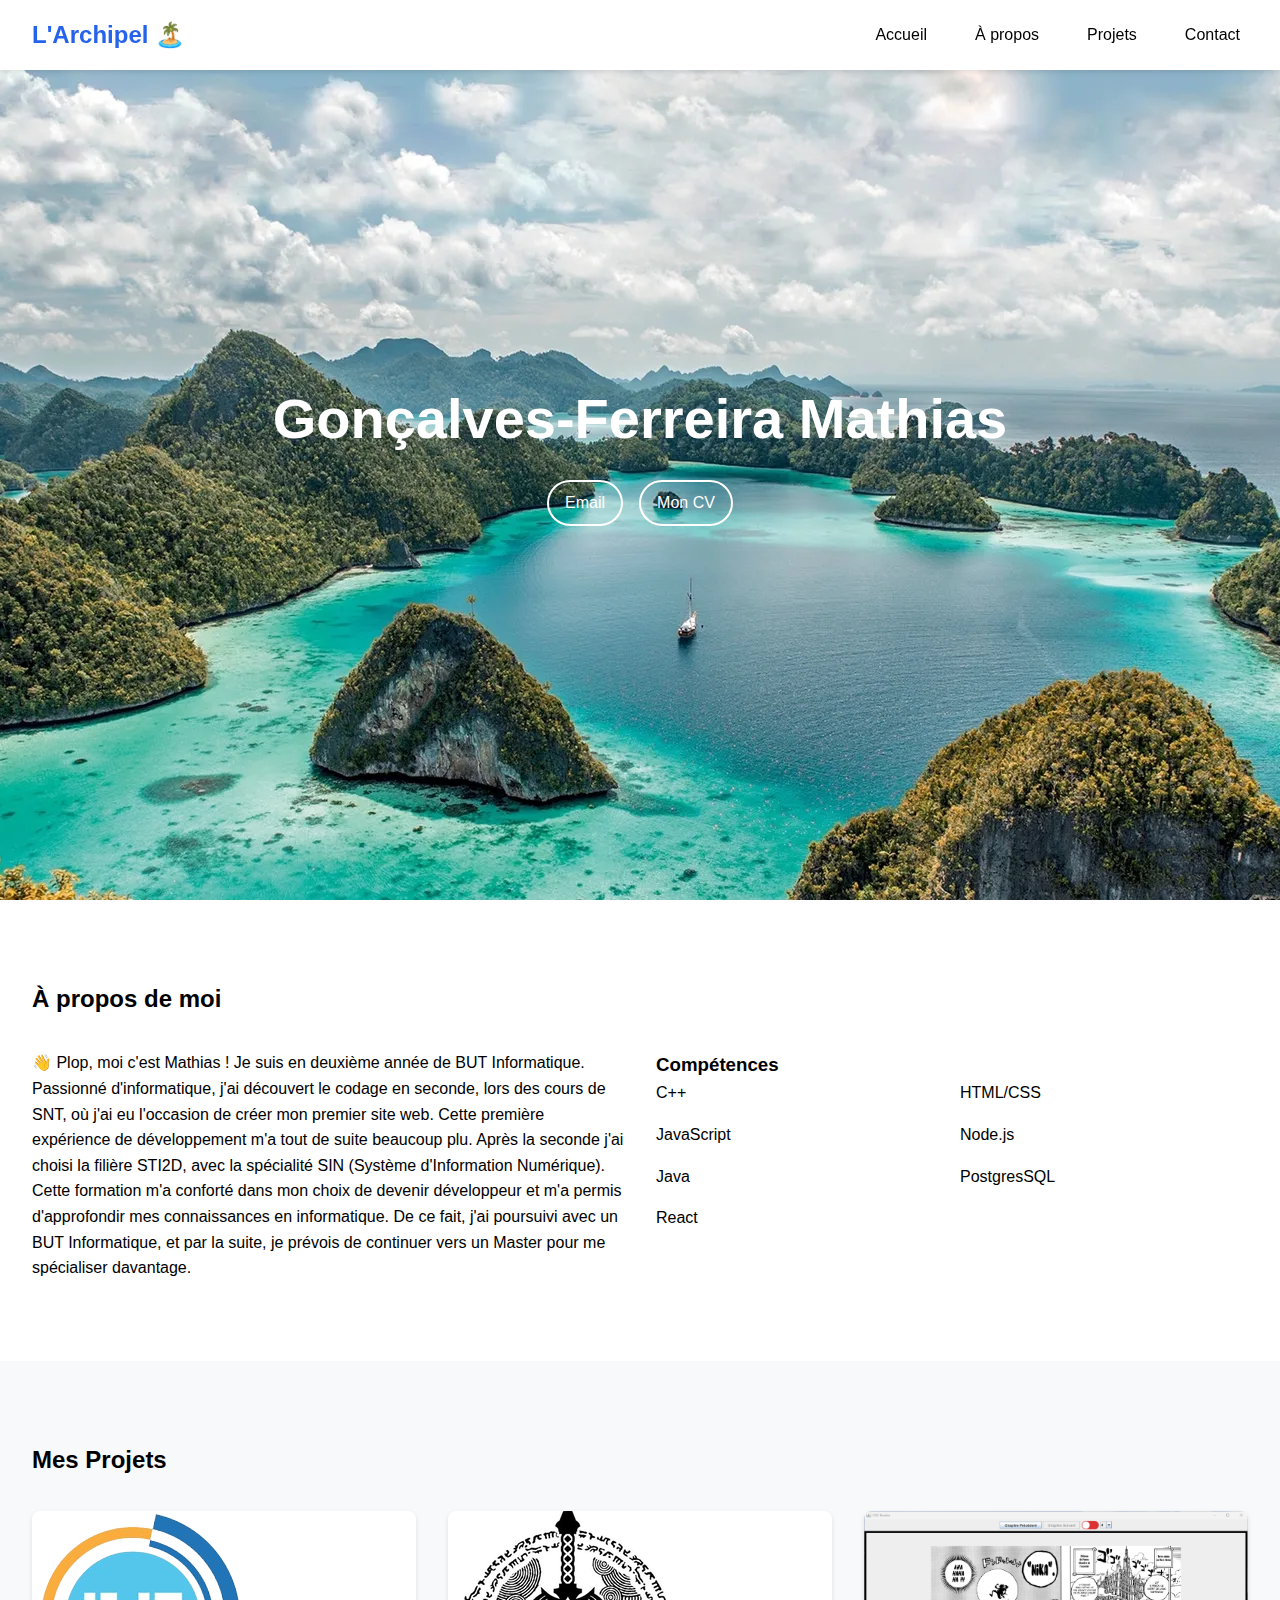
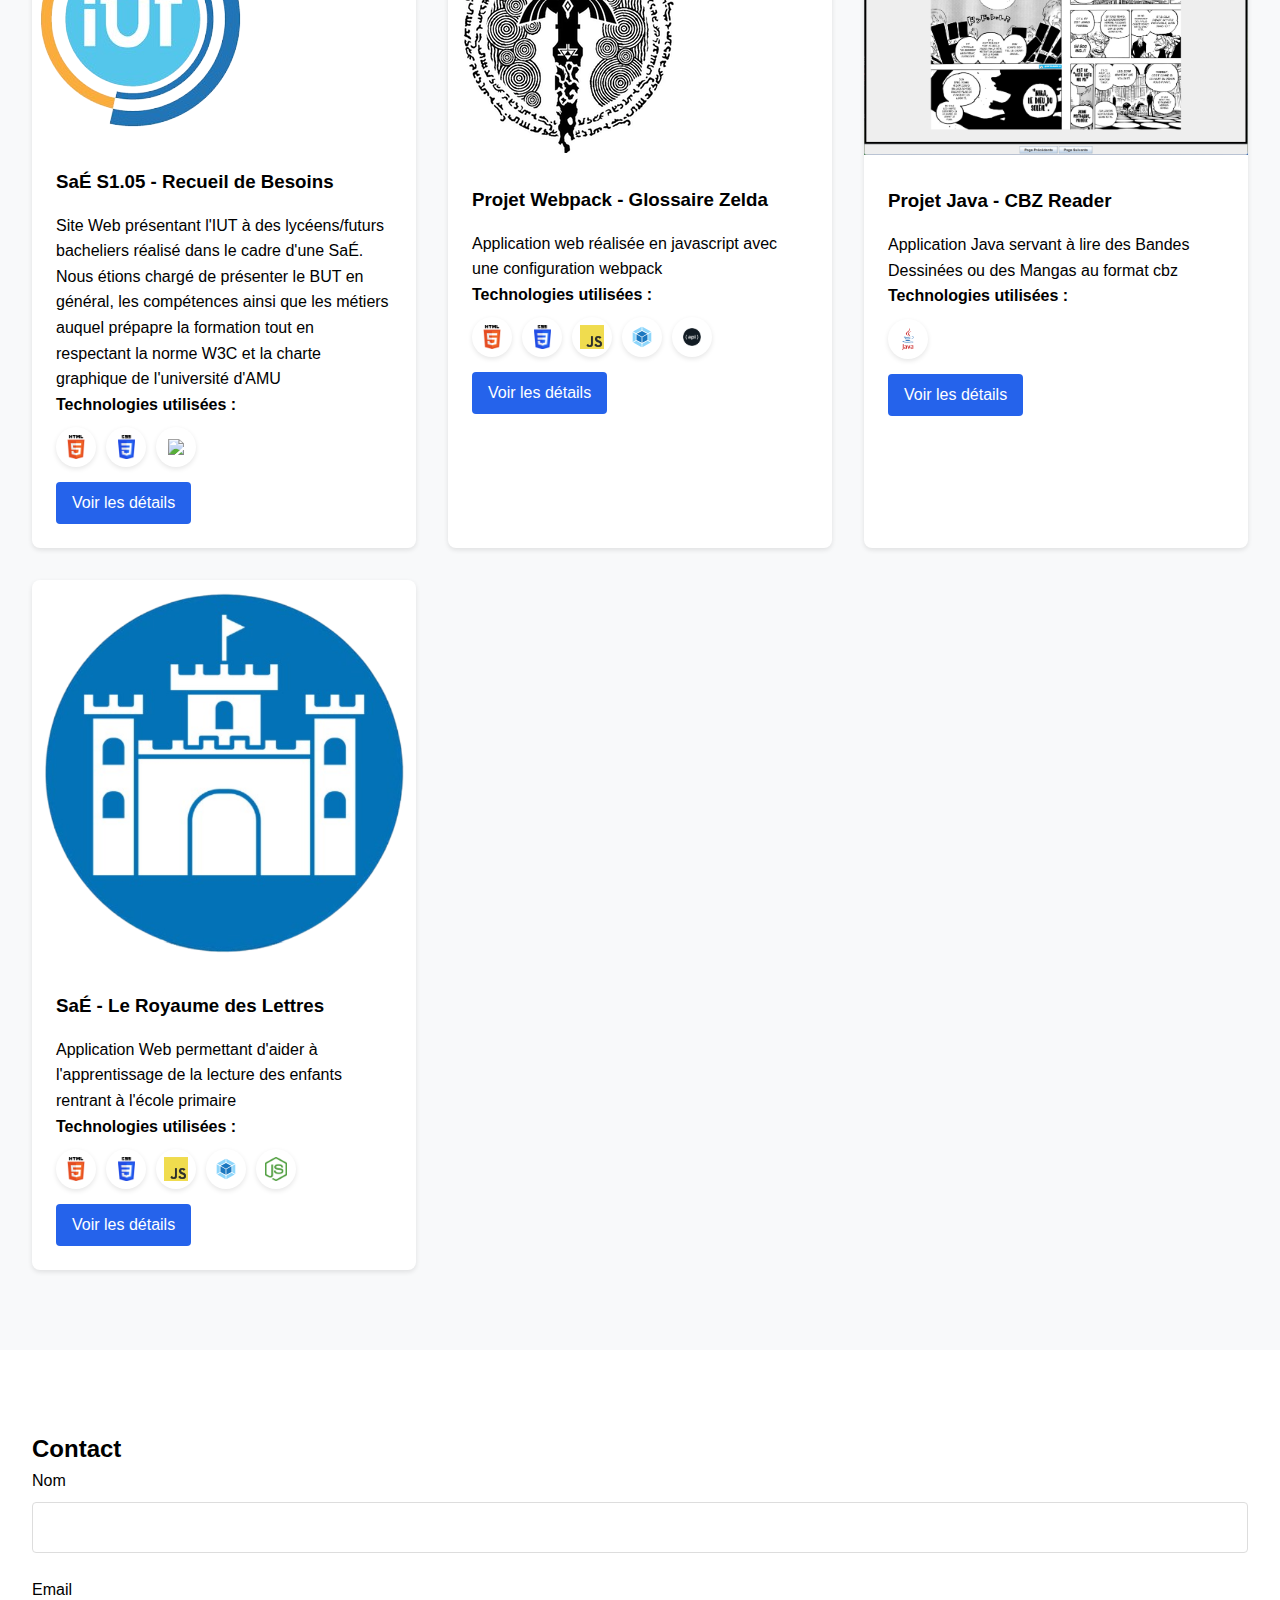
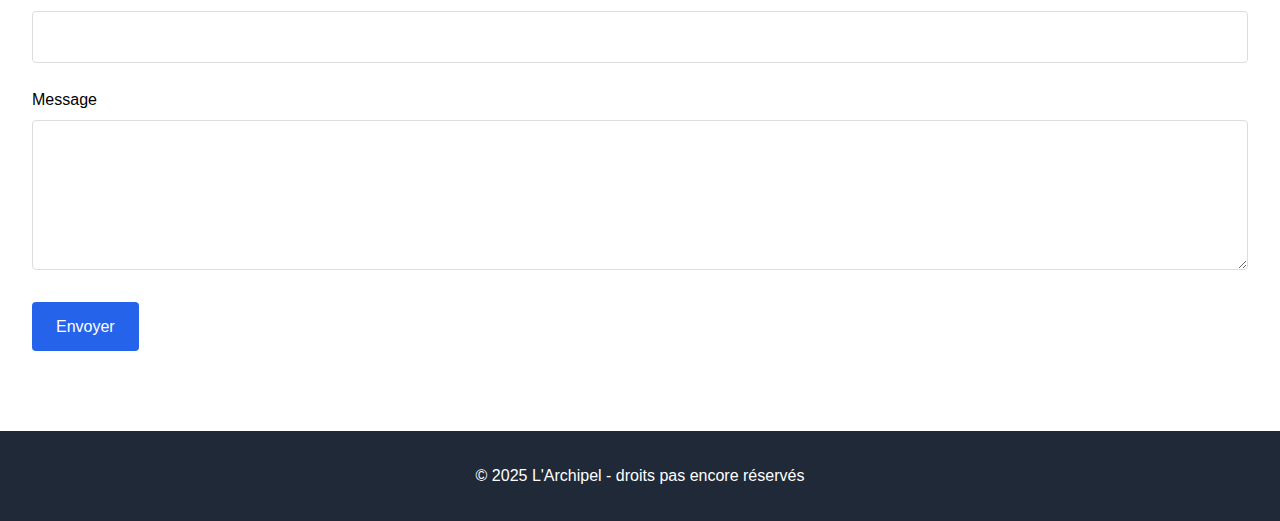
==== index.html @ 05d763f2 "push du portfolio sur github" ====
<!DOCTYPE html>
<html lang="fr">
  <head>
    <meta charset="UTF-8" />
    <meta name="viewport" content="width=device-width, initial-scale=1.0" />
    <title>L'Archipel</title>
    <link rel="icon" href="images/logos/archi_logo.png" />
    <link rel="stylesheet" href="css/reset.css" />
    <link rel="stylesheet" href="css/style.css" />
    <link rel="stylesheet" href="css/responsive.css" />
    <link rel="stylesheet" href="css/popup.css" />
  </head>
  <body>
    <header>
      <nav class="navbar">
        <div class="logo">L'Archipel 🏝️</div>
        <ul class="nav-links">
          <li><a href="#accueil">Accueil</a></li>
          <li><a href="#apropos">À propos</a></li>
          <li><a href="#projets">Projets</a></li>
          <li><a href="#contact">Contact</a></li>
        </ul>
        <div class="burger">
          <span></span>
          <span></span>
          <span></span>
        </div>
      </nav>
    </header>

    <main>
      <section id="accueil" class="hero">
        <div class="hero-content">
          <h1>Gonçalves-Ferreira Mathias</h1>
          <div class="social-links">
            <a href="#" class="social-link" id="copy-email">Email</a>
            <a href="cv.pdf" target="_blank" class="social-link">Mon CV</a>
          </div>
        </div>
      </section>

      <section id="apropos" class="about">
        <h2>À propos de moi</h2>
        <div class="about-content">
          <div class="about-text">
            <p>
              👋 Plop, moi c'est Mathias ! Je suis en deuxième année de BUT
              Informatique. Passionné d'informatique, j'ai découvert le codage
              en seconde, lors des cours de SNT, où j'ai eu l'occasion de créer
              mon premier site web. Cette première expérience de développement
              m'a tout de suite beaucoup plu. Après la seconde j'ai choisi la
              filière STI2D, avec la spécialité SIN (Système d'Information
              Numérique). Cette formation m'a conforté dans mon choix de devenir
              développeur et m'a permis d'approfondir mes connaissances en
              informatique. De ce fait, j'ai poursuivi avec un BUT Informatique,
              et par la suite, je prévois de continuer vers un Master pour me
              spécialiser davantage.
            </p>
          </div>
          <div class="skills">
            <h3>Compétences</h3>
            <ul class="skills-list">
              <li>C++</li>
              <li>HTML/CSS</li>
              <li>JavaScript</li>
              <li>Node.js</li>
              <li>Java</li>
              <li>PostgresSQL</li>
              <li>React</li>
            </ul>
          </div>
        </div>
      </section>

      <section id="projets" class="projects">
        <h2>Mes Projets</h2>
        <div class="projects-grid">
          <!-- Les projets seront ajoutés dynamiquement via JavaScript -->
        </div>
      </section>

      <section id="contact" class="contact">
        <h2>Contact</h2>
        <form id="contact-form">
          <div class="form-group">
            <label for="name">Nom</label>
            <input type="text" id="name" name="name" required />
          </div>
          <div class="form-group">
            <label for="email">Email</label>
            <input type="email" id="email" name="email" required />
          </div>
          <div class="form-group">
            <label for="message">Message</label>
            <textarea id="message" name="message" required></textarea>
          </div>
          <button type="submit">Envoyer</button>
        </form>
      </section>
    </main>

    <footer>
      <p>&copy; 2025 L'Archipel - droits pas encore réservés</p>
    </footer>

    <script src="js/projects.js"></script>
    <script src="js/main.js"></script>
  </body>
</html>
---- css/style.css ----
/* style.css */
:root {
  --primary-color: #2563eb;
  --secondary-color: #1e40af;
  --text-color: #1f2937;
  --bg-color: #ffffff;
  --section-padding: 5rem 2rem;
}

/* Header & Navigation */
.navbar {
  position: fixed;
  top: 0;
  width: 100%;
  background: var(--bg-color);
  padding: 1rem 2rem;
  display: flex;
  justify-content: space-between;
  align-items: center;
  box-shadow: 0 2px 5px rgba(0, 0, 0, 0.1);
  z-index: 1000;
}

#accueil {
  background-image: url(../images/archipel.webp);
}

.logo {
  font-size: 1.5rem;
  font-weight: bold;
  color: var(--primary-color);
}

.nav-links {
  display: flex;
  gap: 2rem;
}

.nav-links a {
  position: relative;
  padding: 0.5rem;
}

.nav-links a::after {
  content: "";
  position: absolute;
  bottom: 0;
  left: 0;
  width: 0;
  height: 2px;
  background: var(--primary-color);
  transition: width 0.3s;
}

.nav-links a:hover::after {
  width: 100%;
}

.burger {
  display: none;
}

/* Hero Section */
.hero {
  height: 100vh;
  display: flex;
  align-items: center;
  justify-content: center;
  text-align: center;
  background: linear-gradient(rgba(0, 0, 0, 0.7), rgba(0, 0, 0, 0.7)),
    url("../images/hero-bg.jpg");
  background-size: cover;
  background-position: center;
  color: white;
}

.hero-content h1 {
  font-size: 3.5rem;
  margin-bottom: 1rem;
}

.hero-content h2 {
  font-size: 2rem;
  margin-bottom: 2rem;
}

.social-links {
  display: flex;
  gap: 1rem;
  justify-content: center;
}

.social-link {
  padding: 0.5rem 1rem;
  border: 2px solid white;
  border-radius: 25px;
  transition: all 0.3s;
}

.social-link:hover {
  background: white;
  color: var(--primary-color);
}

/* About Section */
.about {
  padding: var(--section-padding);
}

.about-content {
  display: grid;
  grid-template-columns: 1fr 1fr;
  gap: 2rem;
  margin-top: 2rem;
}

.skills-list {
  display: grid;
  grid-template-columns: repeat(2, 1fr);
  gap: 1rem;
}

/* Projects Section */
.projects {
  padding: var(--section-padding);
  background: #f8f9fa;
}

.projects-grid {
  display: grid;
  grid-template-columns: repeat(auto-fit, minmax(300px, 1fr));
  gap: 2rem;
  margin-top: 2rem;
}

.project-card {
  background: white;
  border-radius: 8px;
  overflow: hidden;
  box-shadow: 0 2px 5px rgba(0, 0, 0, 0.1);
  transition: transform 0.3s;
}

.project-card:hover {
  transform: translateY(-5px);
}

.project-info {
  padding: 1.5rem;
}

.project-info h3 {
  margin-bottom: 1rem;
}

/* Contact Section */
.contact {
  padding: var(--section-padding);
}

.form-group {
  margin-bottom: 1.5rem;
}

label {
  display: block;
  margin-bottom: 0.5rem;
}

input,
textarea {
  width: 100%;
  padding: 0.75rem;
  border: 1px solid #ddd;
  border-radius: 4px;
}

textarea {
  height: 150px;
  resize: vertical;
}

button {
  background: var(--primary-color);
  color: white;
  padding: 0.75rem 1.5rem;
  border: none;
  border-radius: 4px;
  cursor: pointer;
  transition: background 0.3s;
}

button:hover {
  background: var(--secondary-color);
}

/* Footer */
footer {
  background: var(--text-color);
  color: white;
  text-align: center;
  padding: 2rem;
}
---- css/responsive.css ----
/* responsive.css */
@media (max-width: 768px) {
  .nav-links {
    display: none;
    position: absolute;
    top: 100%;
    left: 0;
    width: 100%;
    background: var(--bg-color);
    padding: 1rem;
    flex-direction: column;
    text-align: center;
  }

  .nav-links.active {
    display: flex;
  }

  .burger {
    display: flex;
    flex-direction: column;
    gap: 5px;
    cursor: pointer;
  }

  .burger span {
    width: 25px;
    height: 3px;
    background: var(--text-color);
    transition: all 0.3s;
  }

  .burger.active span:nth-child(1) {
    transform: rotate(45deg) translate(5px, 5px);
  }

  .burger.active span:nth-child(2) {
    opacity: 0;
  }

  .burger.active span:nth-child(3) {
    transform: rotate(-45deg) translate(7px, -6px);
  }

  .hero-content h1 {
    font-size: 2.5rem;
  }

  .hero-content h2 {
    font-size: 1.5rem;
  }

  .about-content {
    grid-template-columns: 1fr;
  }

  .projects-grid {
    grid-template-columns: 1fr;
  }
}

@media (max-width: 480px) {
  :root {
    --section-padding: 3rem 1rem;
  }

  .hero-content h1 {
    font-size: 2rem;
  }

  .hero-content h2 {
    font-size: 1.2rem;
  }

  .social-links {
    flex-direction: column;
  }
}
---- css/popup.css ----
/* styles pour les logos de technologies et les popups */

/* Logos de technologies */
.tech-logos-container {
  display: flex;
  flex-wrap: wrap;
  gap: 10px;
  margin-top: 10px;
}

.tech-logo {
  width: 40px;
  height: 40px;
  border-radius: 50%;
  background-color: white;
  padding: 5px;
  box-shadow: 0 2px 5px rgba(0, 0, 0, 0.1);
  display: flex;
  align-items: center;
  justify-content: center;
  transition: transform 0.3s;
}

.tech-logo:hover {
  transform: scale(1.1);
}

.tech-logo img {
  max-width: 80%;
  max-height: 80%;
  object-fit: contain;
}

/* Bouton de détails */
.view-details-btn {
  margin-top: 15px;
  background-color: var(--primary-color);
  color: white;
  border: none;
  padding: 8px 16px;
  border-radius: 4px;
  cursor: pointer;
  transition: background-color 0.3s;
}

.view-details-btn:hover {
  background-color: var(--secondary-color);
}

/* Popup */
.popup-container {
  display: none;
  position: fixed;
  top: 0;
  left: 0;
  width: 100%;
  height: 100%;
  background-color: rgba(0, 0, 0, 0.7);
  z-index: 1001;
  align-items: center;
  justify-content: center;
}

.popup {
  background-color: white;
  width: 90%;
  max-width: 800px;
  max-height: 90vh;
  overflow-y: auto;
  border-radius: 8px;
  position: relative;
}

.popup-content {
  padding: 20px;
}

.close-popup {
  position: absolute;
  top: 15px;
  right: 20px;
  font-size: 28px;
  cursor: pointer;
  color: #aaa;
  transition: color 0.3s;
}

.close-popup:hover {
  color: var(--text-color);
}

.popup-header {
  margin-bottom: 20px;
  padding-bottom: 10px;
  border-bottom: 1px solid #eee;
}

.popup-body {
  margin-bottom: 20px;
}

.popup-gallery {
  display: grid;
  grid-template-columns: repeat(auto-fill, minmax(200px, 1fr));
  gap: 15px;
  margin-bottom: 20px;
}

.popup-gallery img {
  width: 100%;
  height: 150px;
  object-fit: cover;
  border-radius: 4px;
  transition: transform 0.3s;
  cursor: pointer;
}

.popup-gallery img:hover {
  transform: scale(1.05);
}

.popup-description,
.popup-technologies {
  margin-bottom: 20px;
}

.popup-description h3,
.popup-technologies h3 {
  margin-bottom: 10px;
  color: var(--primary-color);
}

#popup-tech-logos {
  display: flex;
  flex-wrap: wrap;
  gap: 15px;
}

.tech-logo-popup {
  display: flex;
  flex-direction: column;
  align-items: center;
  gap: 5px;
}

.tech-logo-popup img {
  width: 40px;
  height: 40px;
  object-fit: contain;
}

.tech-logo-popup span {
  font-size: 0.8rem;
}

.popup-footer {
  text-align: center;
}

.view-project-btn {
  display: inline-block;
  background-color: var(--primary-color);
  color: white;
  padding: 10px 20px;
  border-radius: 4px;
  font-weight: bold;
  transition: background-color 0.3s;
}

.view-project-btn:hover {
  background-color: var(--secondary-color);
}

@media (max-width: 768px) {
  .popup {
    width: 95%;
  }

  .popup-gallery {
    grid-template-columns: repeat(auto-fill, minmax(150px, 1fr));
  }
}

@media (max-width: 480px) {
  .popup-gallery {
    grid-template-columns: 1fr;
  }
}
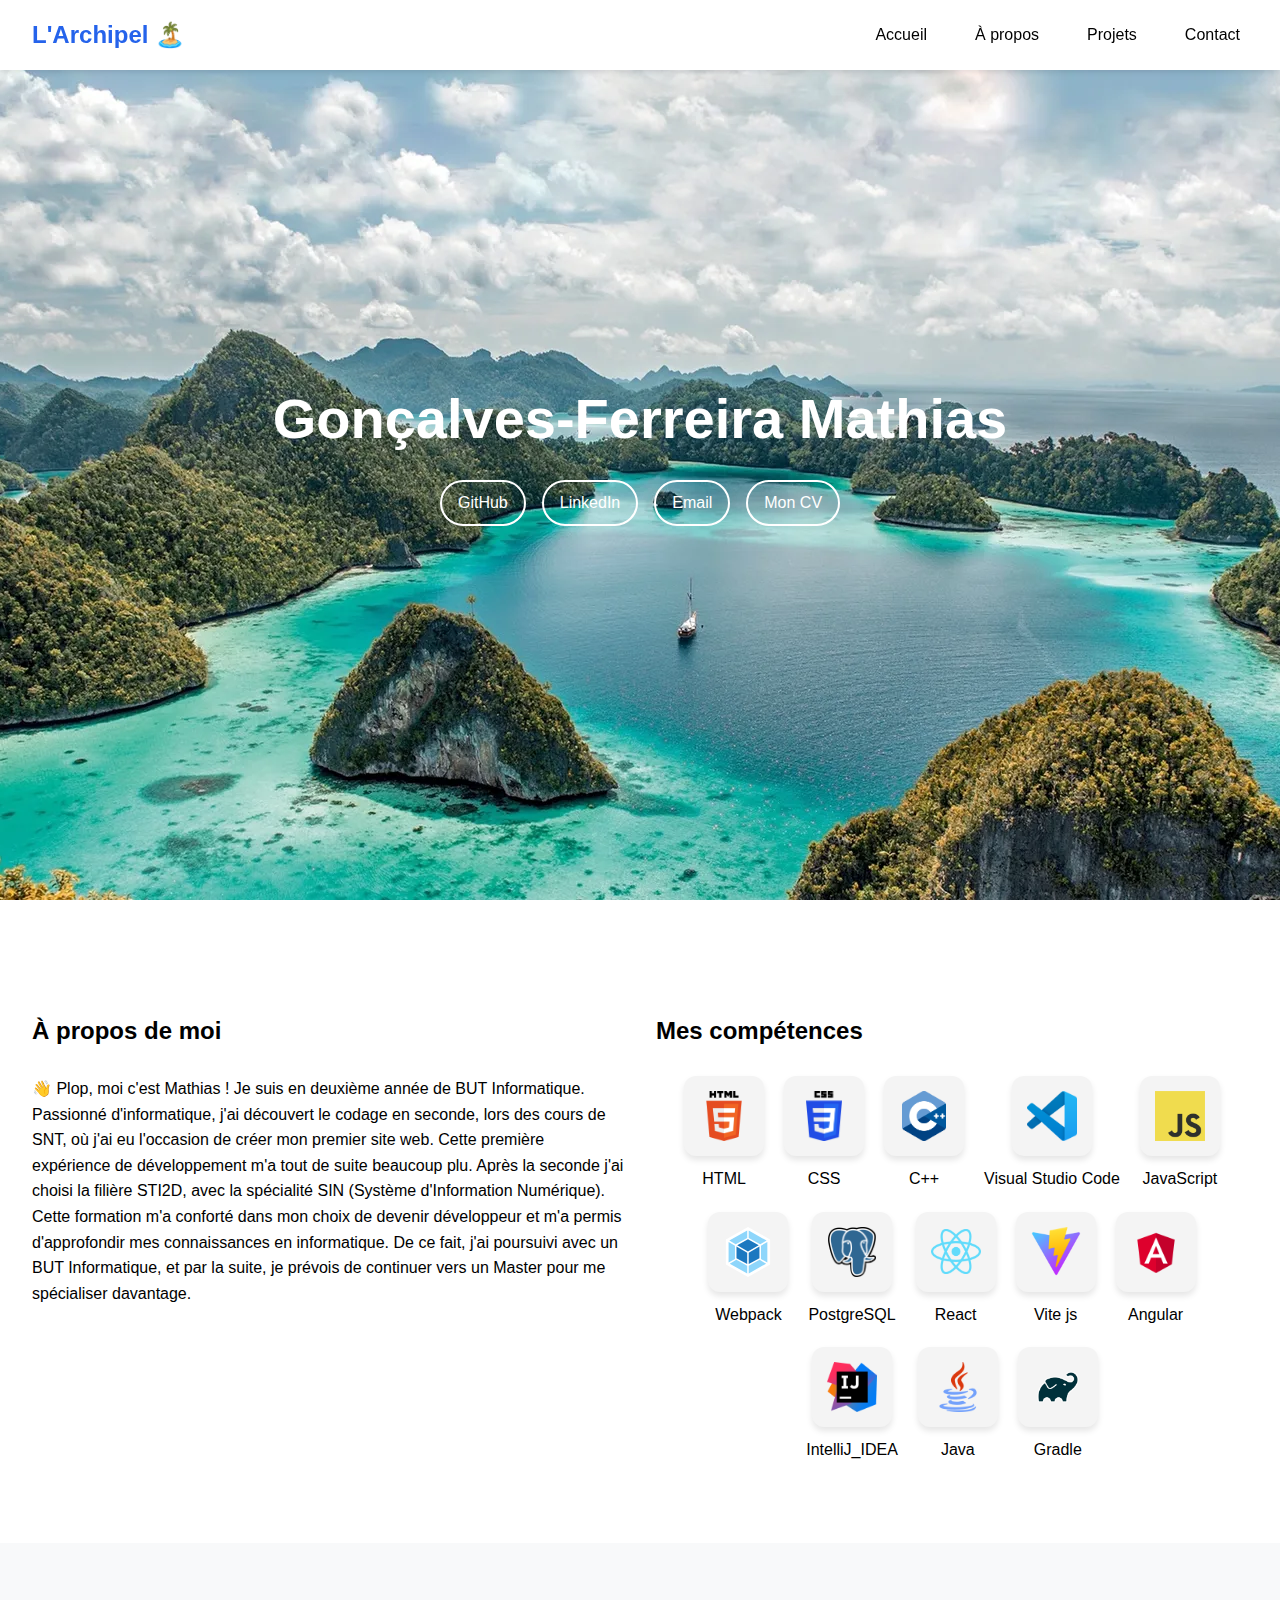
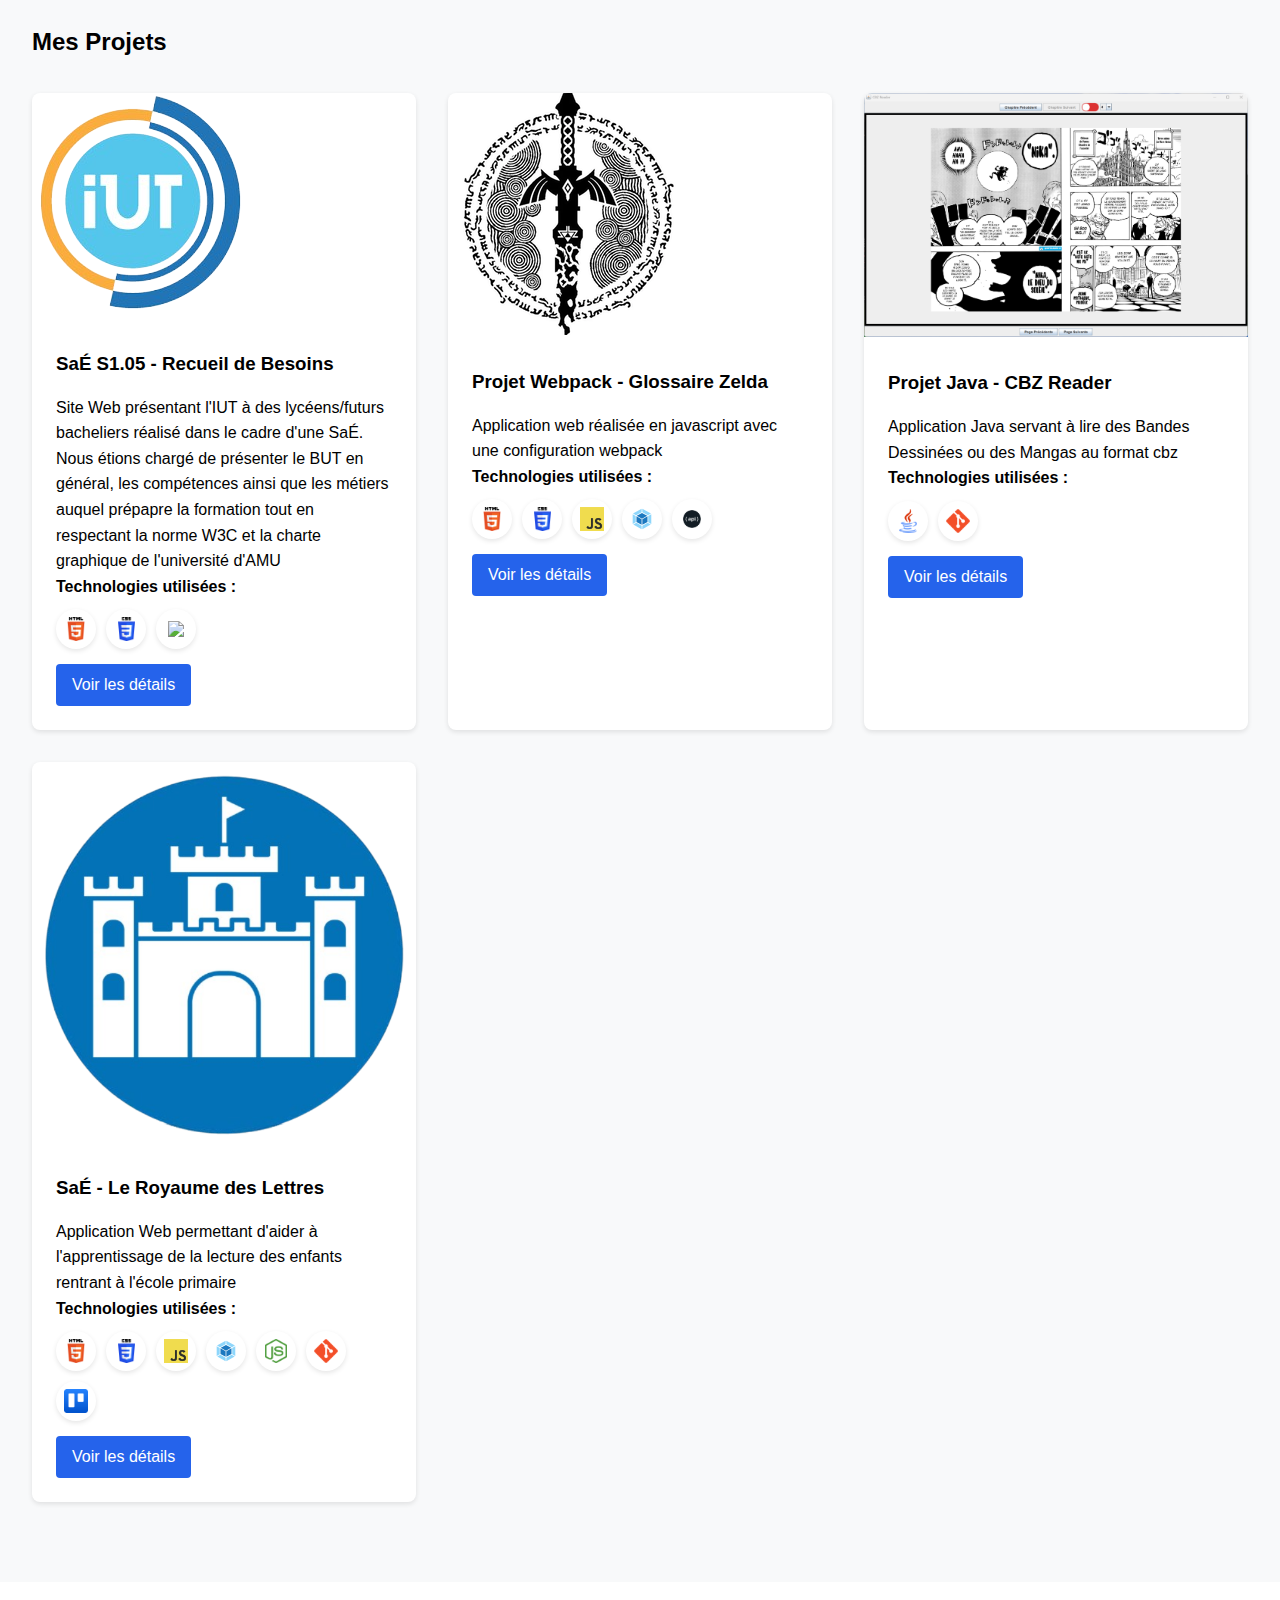
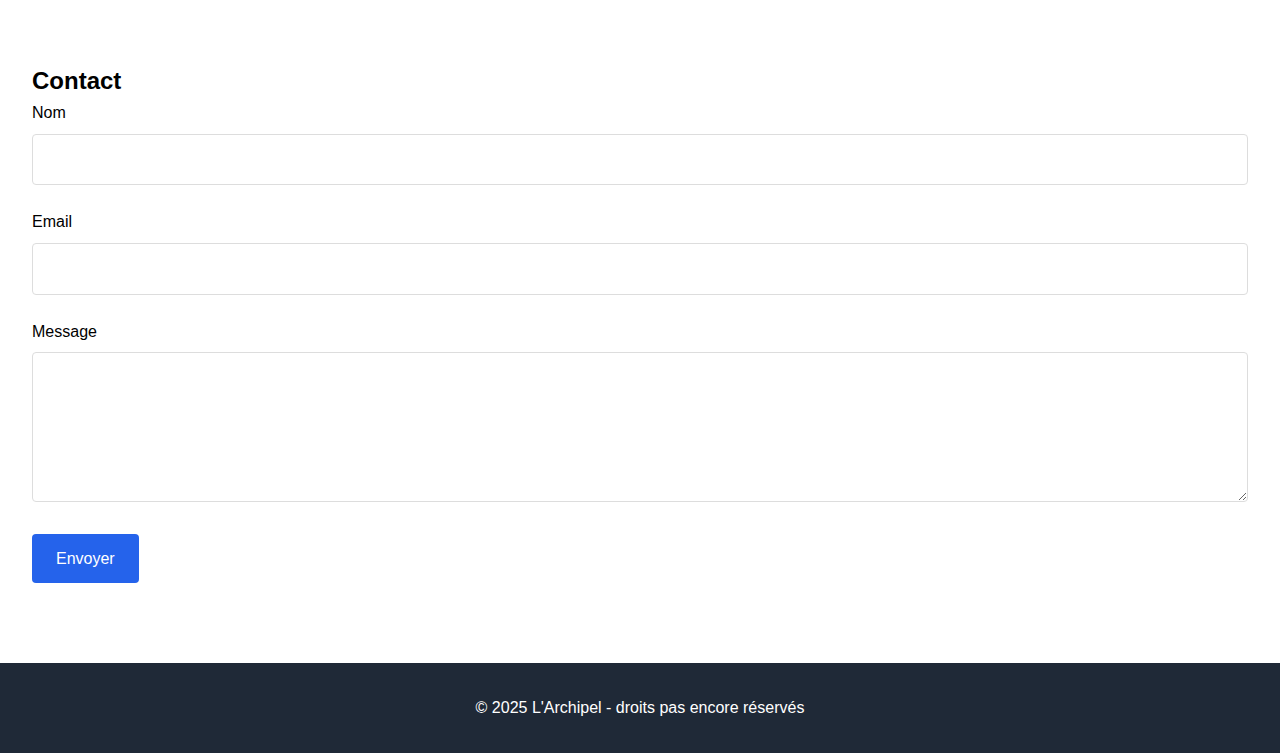
==== commit aa70403f: "mise à jour de la section compétences, implémentation d'email js poru la section contact, ajout d'un" ====
--- a/index.html
+++ b/index.html
@@ -9,6 +9,7 @@
     <link rel="stylesheet" href="css/style.css" />
     <link rel="stylesheet" href="css/responsive.css" />
     <link rel="stylesheet" href="css/popup.css" />
+    <link rel="stylesheet" href="css/carrousel.css" />
   </head>
   <body>
     <header>
@@ -33,16 +34,29 @@
         <div class="hero-content">
           <h1>Gonçalves-Ferreira Mathias</h1>
           <div class="social-links">
+            <a
+              href="https://github.com/mathias-gf"
+              target="_blank"
+              class="social-link"
+              >GitHub</a
+            >
+            <a
+              href="https://www.linkedin.com/in/mathias-gon%C3%A7alves-ferreira/"
+              target="_blank"
+              class="social-link"
+              >LinkedIn</a
+            >
             <a href="#" class="social-link" id="copy-email">Email</a>
-            <a href="cv.pdf" target="_blank" class="social-link">Mon CV</a>
+            <a class="social-link" href="CV.pdf" download="CV.pdf">Mon CV</a>
           </div>
         </div>
       </section>
 
       <section id="apropos" class="about">
-        <h2>À propos de moi</h2>
         <div class="about-content">
           <div class="about-text">
+            <h2>À propos de moi</h2>
+            <br />
             <p>
               👋 Plop, moi c'est Mathias ! Je suis en deuxième année de BUT
               Informatique. Passionné d'informatique, j'ai découvert le codage
@@ -58,15 +72,22 @@
             </p>
           </div>
           <div class="skills">
-            <h3>Compétences</h3>
+            <h2>Mes compétences</h2>
+            <br />
             <ul class="skills-list">
-              <li>C++</li>
-              <li>HTML/CSS</li>
-              <li>JavaScript</li>
-              <li>Node.js</li>
-              <li>Java</li>
-              <li>PostgresSQL</li>
-              <li>React</li>
+              <li data-skill="html">HTML</li>
+              <li data-skill="css">CSS</li>
+              <li data-skill="c++">C++</li>
+              <li data-skill="vscode">Visual Studio Code</li>
+              <li data-skill="javascript">JavaScript</li>
+              <li data-skill="webpack">Webpack</li>
+              <li data-skill="postgresql">PostgreSQL</li>
+              <li data-skill="react">React</li>
+              <li data-skill="vite">Vite js</li>
+              <li data-skill="angular">Angular</li>
+              <li data-skill="IntelliJ_IDEA">IntelliJ_IDEA</li>
+              <li data-skill="java">Java</li>
+              <li data-skill="gradle">Gradle</li>
             </ul>
           </div>
         </div>
@@ -105,5 +126,43 @@
 
     <script src="js/projects.js"></script>
     <script src="js/main.js"></script>
+    <script src="js/skills.js"></script>
+
+    <!-- EmailJS SDK -->
+    <script
+      type="text/javascript"
+      src="https://cdn.jsdelivr.net/npm/@emailjs/browser@3/dist/email.min.js"
+    ></script>
+
+    <!-- Votre script pour le formulaire -->
+    <script type="text/javascript">
+      document.addEventListener("DOMContentLoaded", function () {
+        // Initialiser EmailJS avec votre User ID public (trouvé dans Integration sur votre dashboard)
+        emailjs.init("MQg06d0_5J2xSrten");
+
+        const contactForm = document.getElementById("contact-form");
+
+        contactForm.addEventListener("submit", function (event) {
+          event.preventDefault();
+
+          // Paramètres pour l'envoi d'email
+          const serviceID = "service_8sogqvs"; // ID du service email que vous avez configuré
+          const templateID = "template_1mzh0ms"; // ID du modèle d'email que vous avez créé
+
+          // Envoi de l'email via EmailJS
+          emailjs.sendForm(serviceID, templateID, this).then(
+            function () {
+              console.log("Email envoyé avec succès!");
+              contactForm.reset();
+              alert("Message envoyé avec succès!");
+            },
+            function (error) {
+              console.error("Erreur lors de l'envoi:", error);
+              alert("Une erreur s'est produite. Veuillez réessayer plus tard.");
+            }
+          );
+        });
+      });
+    </script>
   </body>
 </html>
--- a/css/style.css
+++ b/css/style.css
@@ -115,9 +115,51 @@
 }
 
 .skills-list {
-  display: grid;
-  grid-template-columns: repeat(2, 1fr);
-  gap: 1rem;
+  display: flex;
+  flex-wrap: wrap;
+  gap: 20px;
+  justify-content: center;
+  align-items: center;
+}
+
+.skill-item {
+  display: flex;
+  flex-direction: column;
+  align-items: center;
+  transition: transform 0.3s ease;
+}
+
+.skill-logo-container {
+  width: 80px;
+  height: 80px;
+  display: flex;
+  justify-content: center;
+  align-items: center;
+  background-color: #f4f4f4;
+  border-radius: 12px;
+  box-shadow: 0 4px 6px rgba(0, 0, 0, 0.1);
+  transition: all 0.3s ease;
+}
+
+.skill-logo {
+  max-width: 50px;
+  max-height: 50px;
+  transition: transform 0.3s ease;
+}
+
+.skill-text {
+  margin-top: 10px;
+  font-weight: 500;
+}
+
+.skill-item:hover .skill-logo-container {
+  transform: scale(1.1);
+  box-shadow: 0 6px 8px rgba(0, 0, 0, 0.15);
+  background-color: #e9e9e9;
+}
+
+.skill-item:hover .skill-logo {
+  transform: rotate(360deg);
 }
 
 /* Projects Section */
--- a/css/carrousel.css
+++ b/css/carrousel.css
@@ -0,0 +1,115 @@
+/* Styles pour le carrousel d'images */
+.image-carousel-container {
+  position: fixed;
+  top: 0;
+  left: 0;
+  width: 100%;
+  height: 100%;
+  background-color: rgba(0, 0, 0, 0.9);
+  display: none;
+  align-items: center;
+  justify-content: center;
+  z-index: 2000;
+  opacity: 0;
+  transition: opacity 0.3s ease;
+}
+
+.image-carousel-container.active {
+  display: flex;
+  opacity: 1;
+}
+
+.image-carousel {
+  position: relative;
+  max-width: 90%;
+  max-height: 90%;
+  display: flex;
+  align-items: center;
+  justify-content: center;
+}
+
+.carousel-image {
+  max-width: 100%;
+  max-height: 90vh;
+  object-fit: contain;
+  transition: transform 0.3s ease;
+}
+
+.image-carousel .carousel-close {
+  background: none;
+  border: none;
+  position: absolute;
+  top: 10px;
+  right: 10px;
+}
+
+.close-circle {
+  display: inline-block;
+  width: 40px;
+  height: 40px;
+  background-color: rgba(0, 0, 0, 0.5);
+  color: white;
+  border-radius: 50%;
+  display: flex;
+  align-items: center;
+  justify-content: center;
+  font-size: 24px;
+}
+
+.carousel-close,
+.carousel-prev,
+.carousel-next {
+  position: absolute;
+  background-color: rgba(255, 255, 255, 0.2);
+  color: white;
+  border: none;
+  font-size: 2rem;
+  cursor: pointer;
+  padding: 10px 15px;
+  transition: background-color 0.3s ease;
+  z-index: 10;
+}
+
+.carousel-close {
+  top: -40px;
+  right: 0;
+  font-size: 2.5rem;
+  background: none;
+}
+
+.carousel-prev {
+  left: -50px;
+}
+
+.carousel-next {
+  right: -50px;
+}
+
+.carousel-close:hover,
+.carousel-prev:hover,
+.carousel-next:hover {
+  background-color: #2563eb;
+}
+
+@media (max-width: 768px) {
+  .carousel-prev,
+  .carousel-next {
+    position: fixed;
+    top: 50%;
+    transform: translateY(-50%);
+    background-color: rgba(0, 0, 0, 0.5);
+  }
+
+  .carousel-prev {
+    left: 10px;
+  }
+
+  .carousel-next {
+    right: 10px;
+  }
+
+  .carousel-close {
+    top: 10px;
+    right: 10px;
+  }
+}
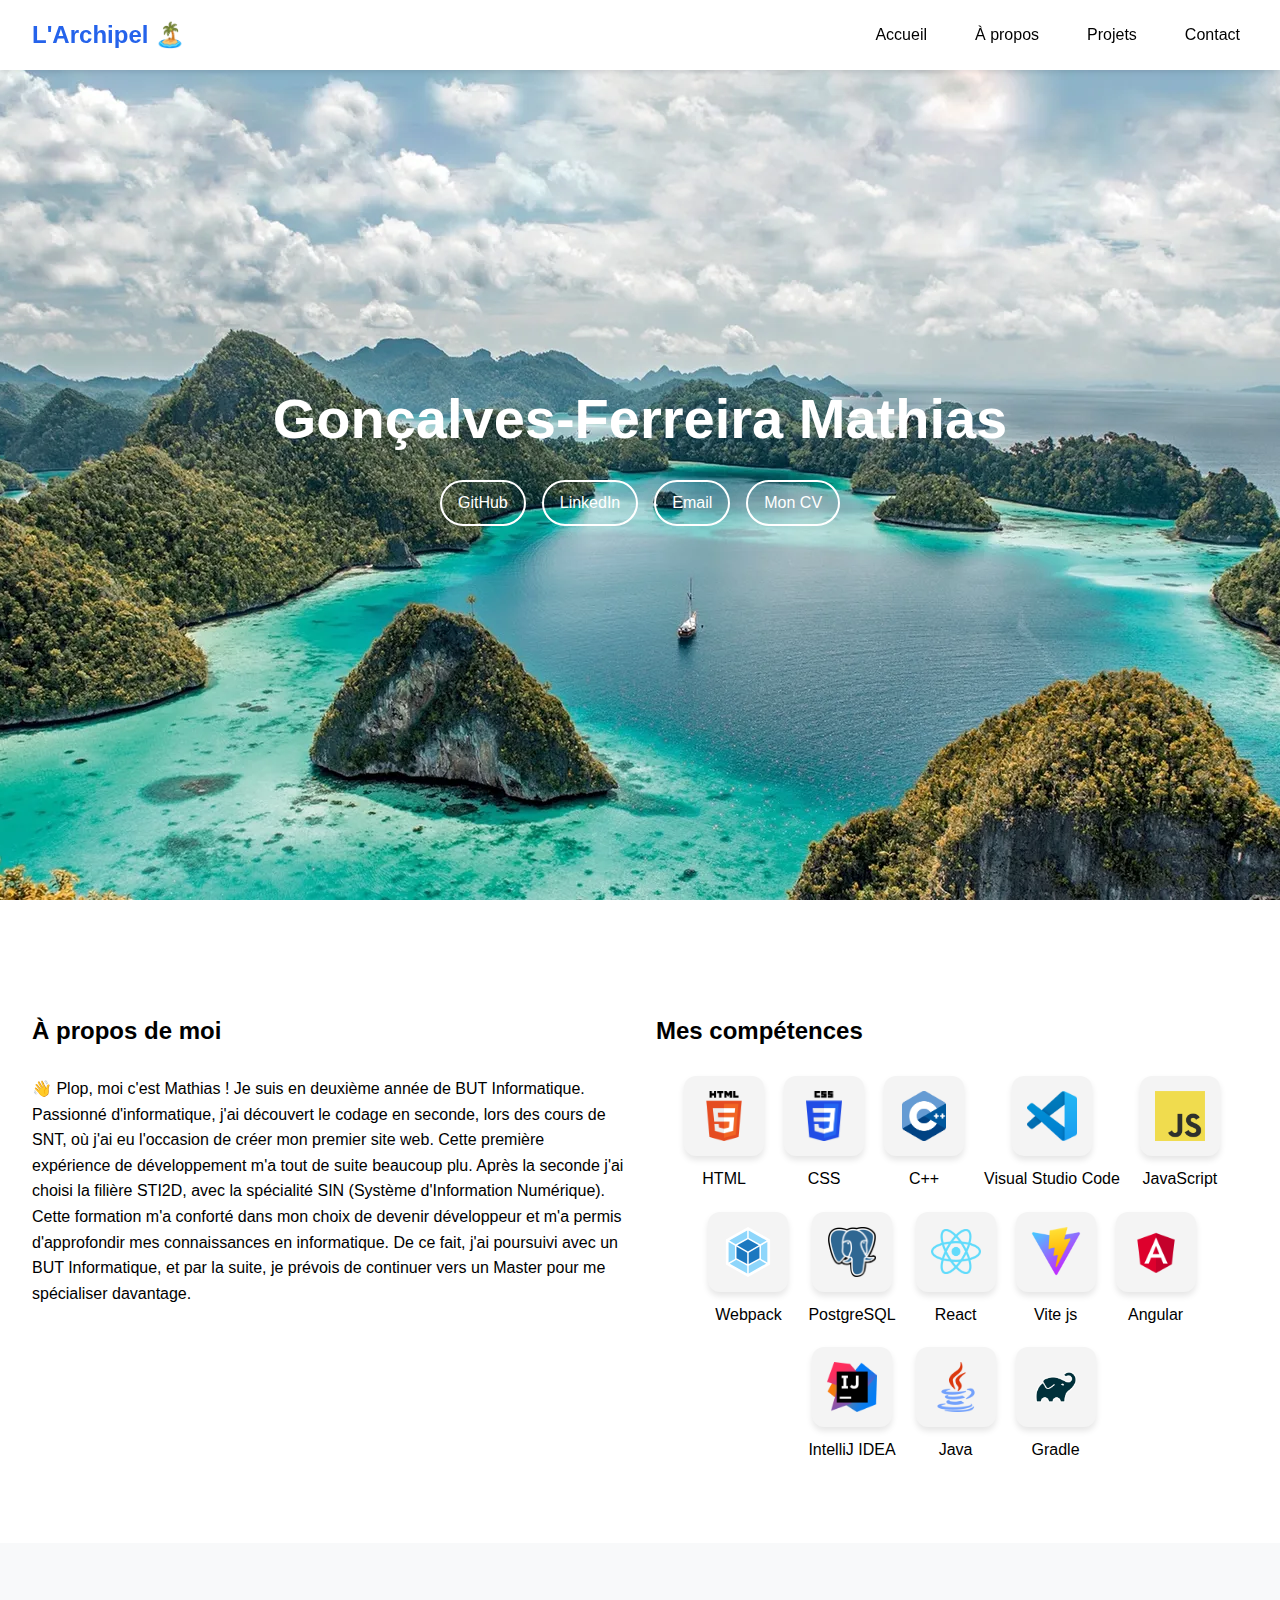
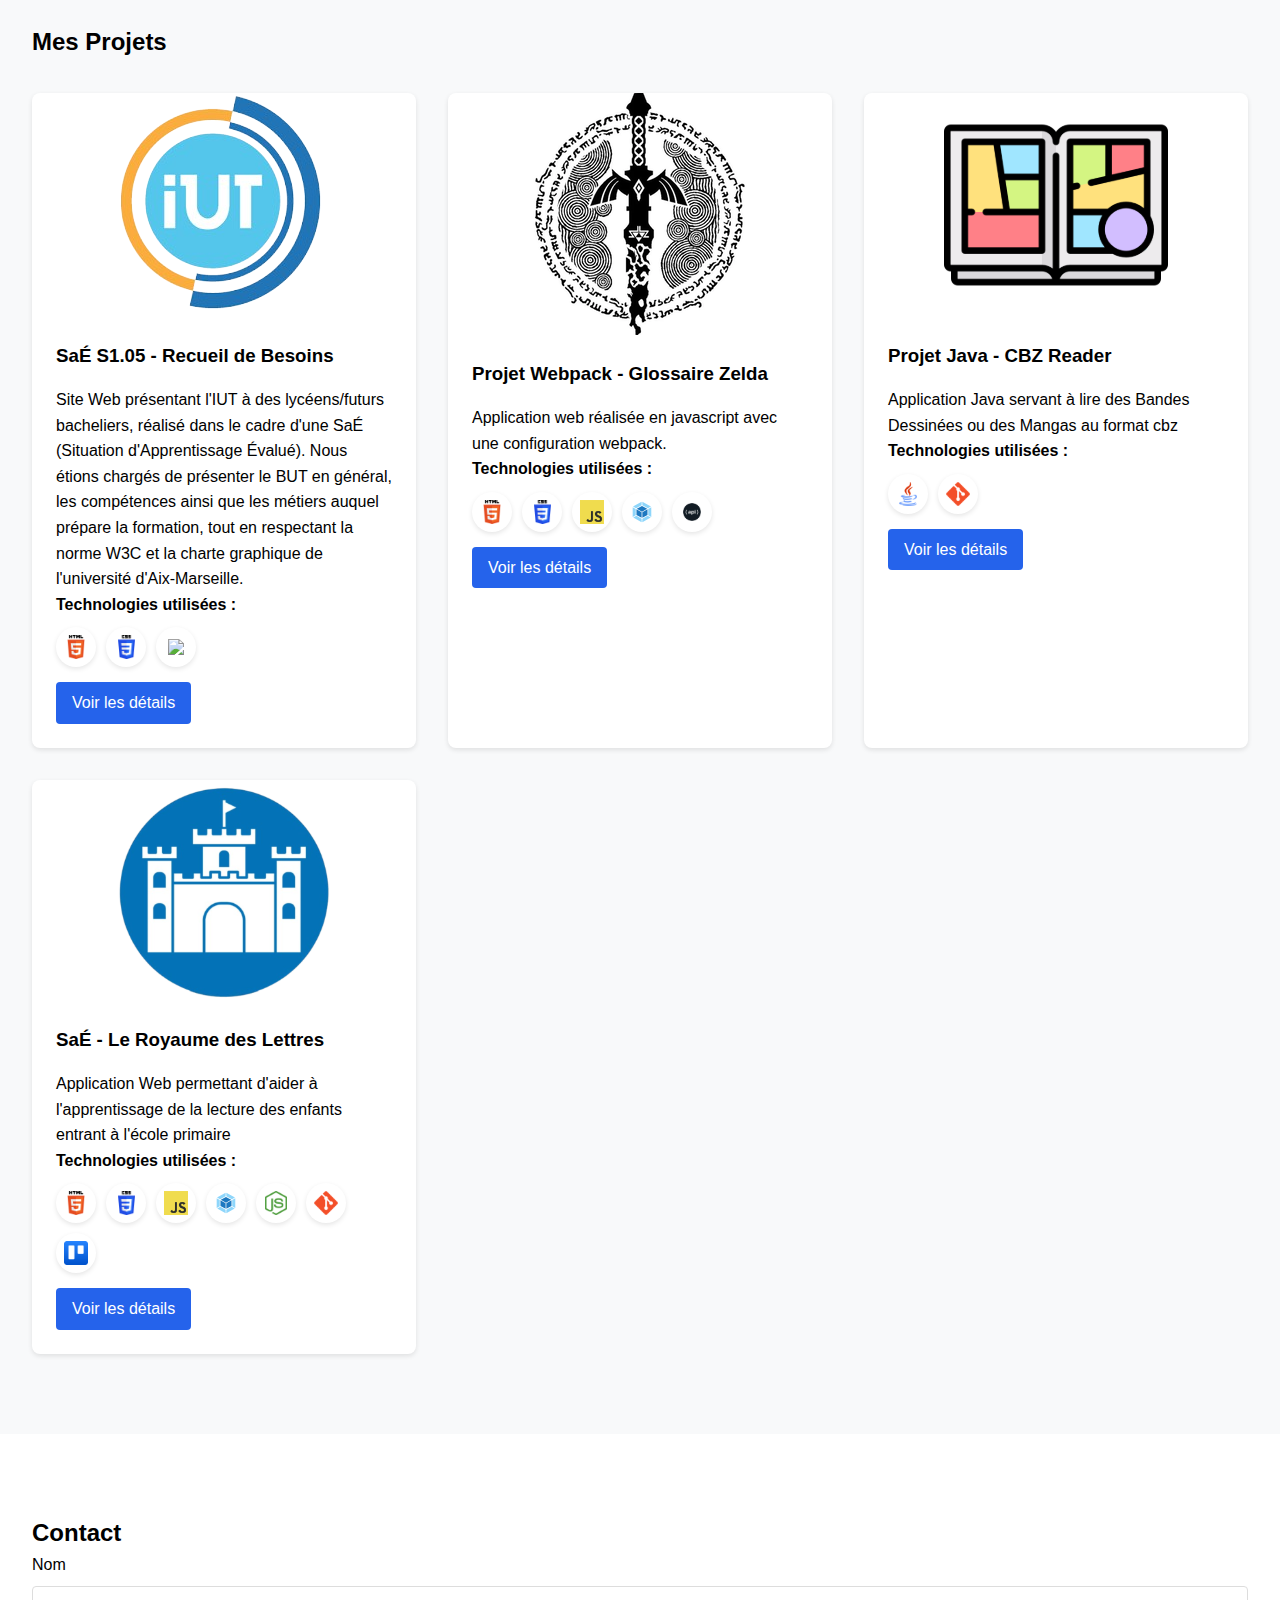
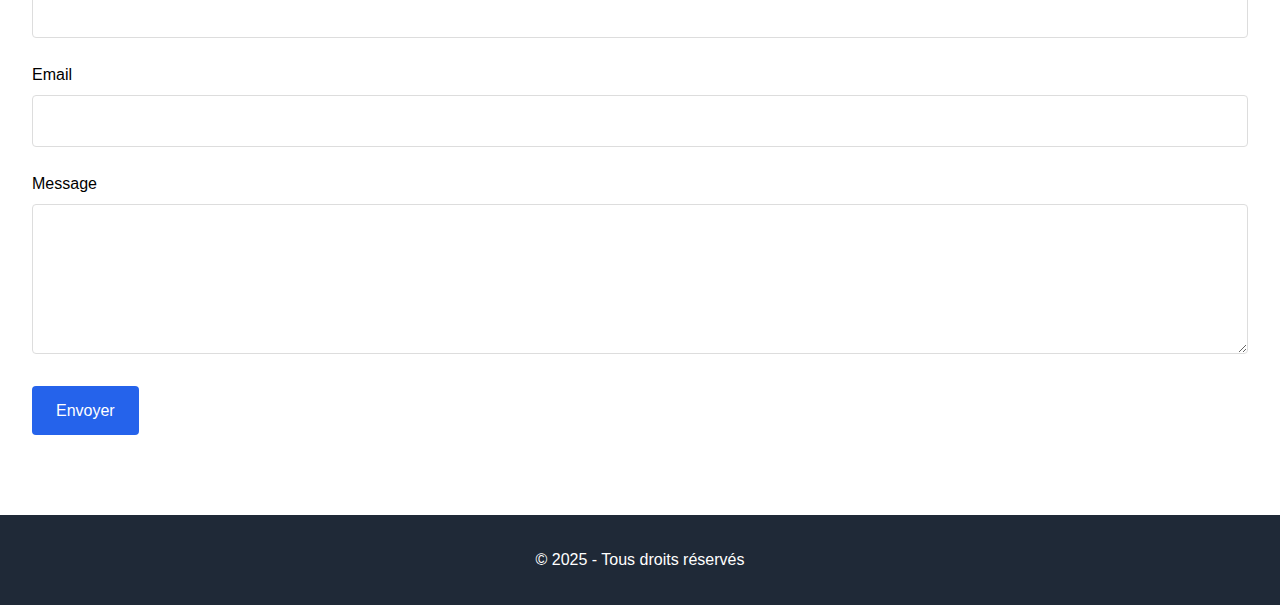
==== commit d58eed1d: "correction d'erreur d'orthographe + dispotion des images des projets centrées" ====
--- a/index.html
+++ b/index.html
@@ -85,7 +85,7 @@
               <li data-skill="react">React</li>
               <li data-skill="vite">Vite js</li>
               <li data-skill="angular">Angular</li>
-              <li data-skill="IntelliJ_IDEA">IntelliJ_IDEA</li>
+              <li data-skill="IntelliJ_IDEA">IntelliJ IDEA</li>
               <li data-skill="java">Java</li>
               <li data-skill="gradle">Gradle</li>
             </ul>
@@ -121,7 +121,7 @@
     </main>
 
     <footer>
-      <p>&copy; 2025 L'Archipel - droits pas encore réservés</p>
+      <p>&copy; 2025 - Tous droits réservés</p>
     </footer>
 
     <script src="js/projects.js"></script>
--- a/css/style.css
+++ b/css/style.css
@@ -168,6 +168,12 @@
   background: #f8f9fa;
 }
 
+.project-image {
+  display: block;
+  margin-left: auto;
+  margin-right: auto;
+}
+
 .projects-grid {
   display: grid;
   grid-template-columns: repeat(auto-fit, minmax(300px, 1fr));
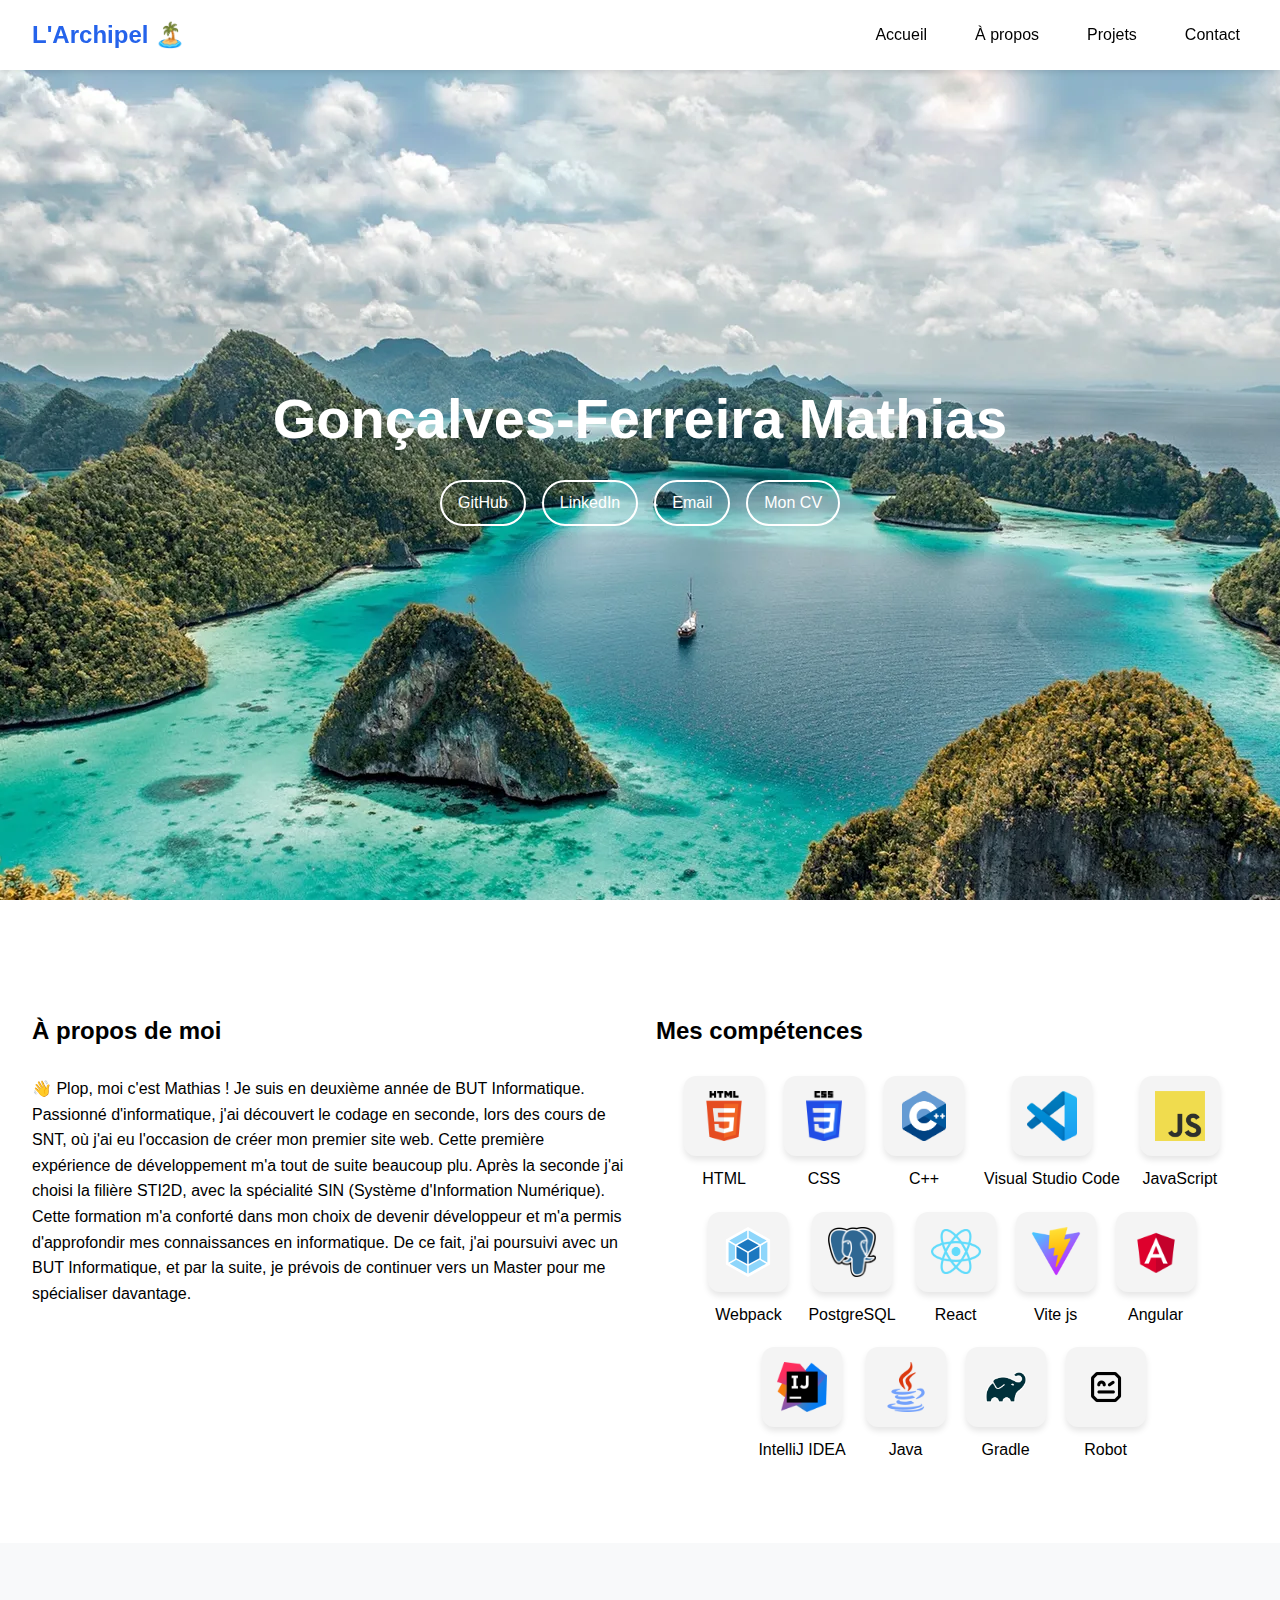
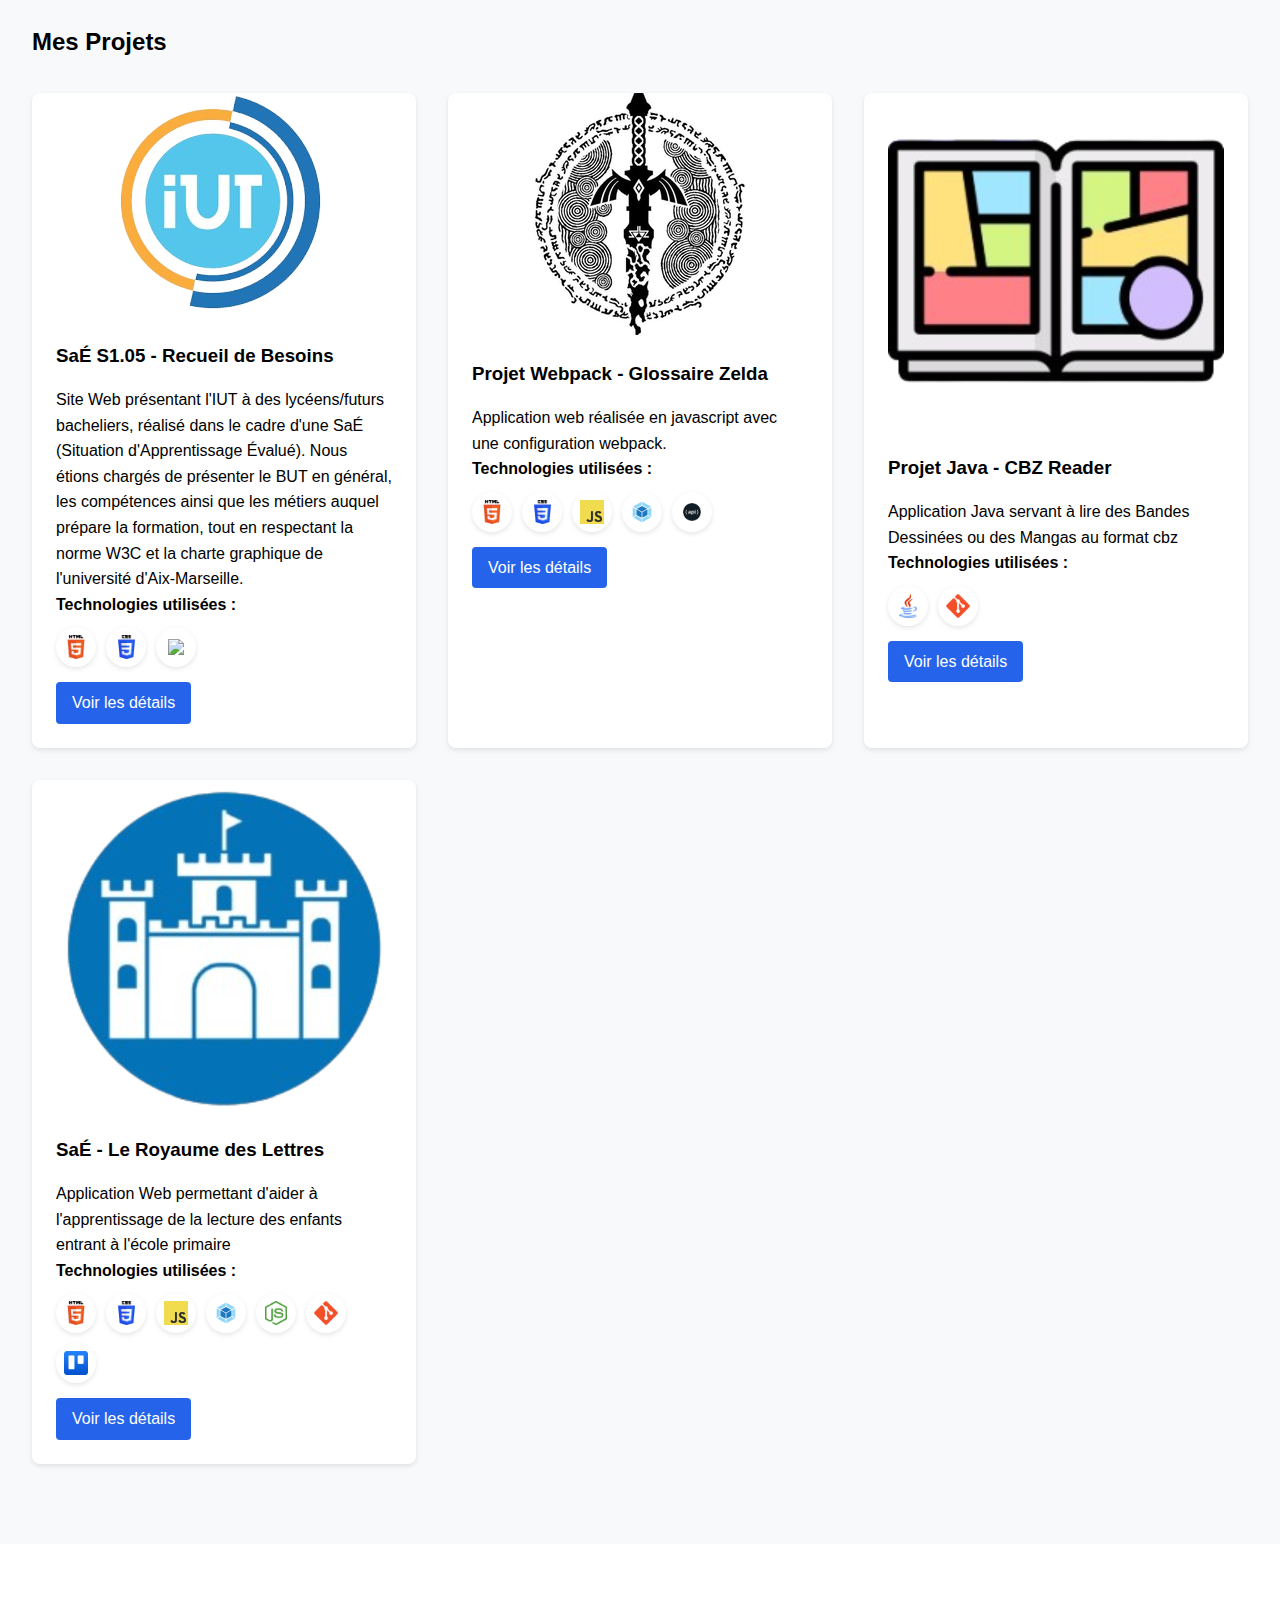
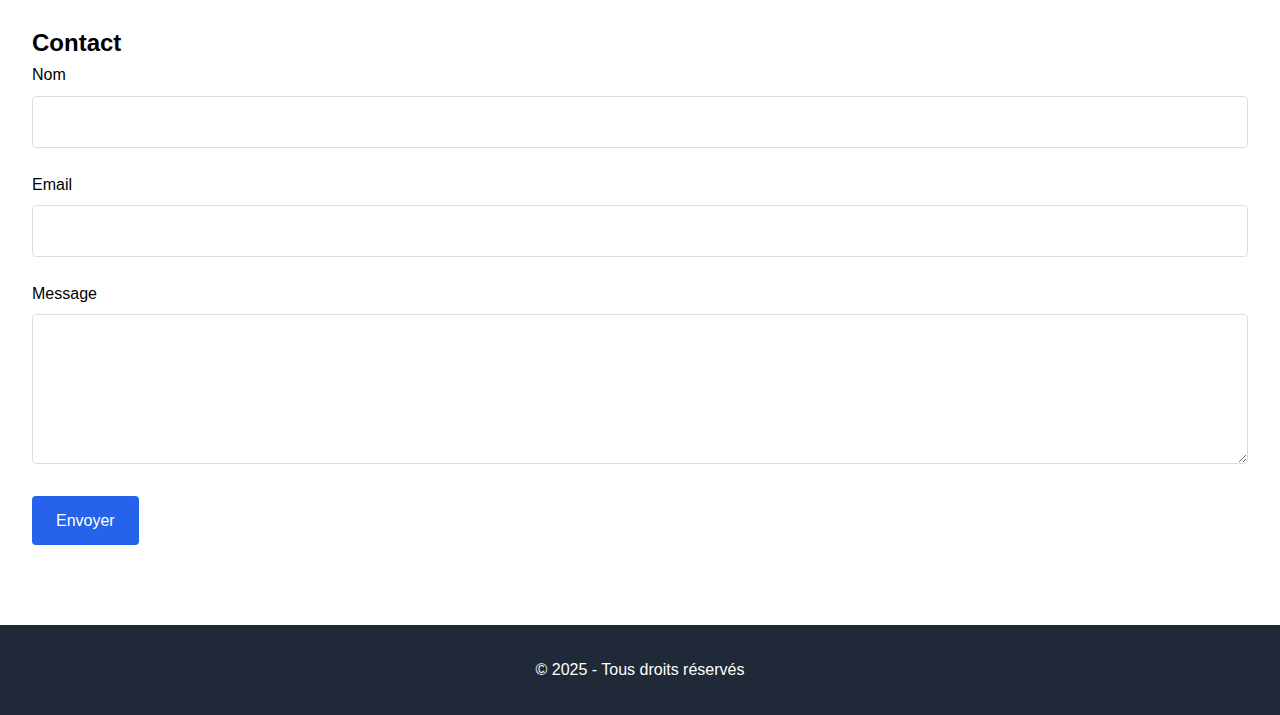
==== commit e6e593ae: "ajout de robot dans les compétences" ====
--- a/index.html
+++ b/index.html
@@ -88,6 +88,7 @@
               <li data-skill="IntelliJ_IDEA">IntelliJ IDEA</li>
               <li data-skill="java">Java</li>
               <li data-skill="gradle">Gradle</li>
+              <li data-skill="robot">Robot</li>
             </ul>
           </div>
         </div>
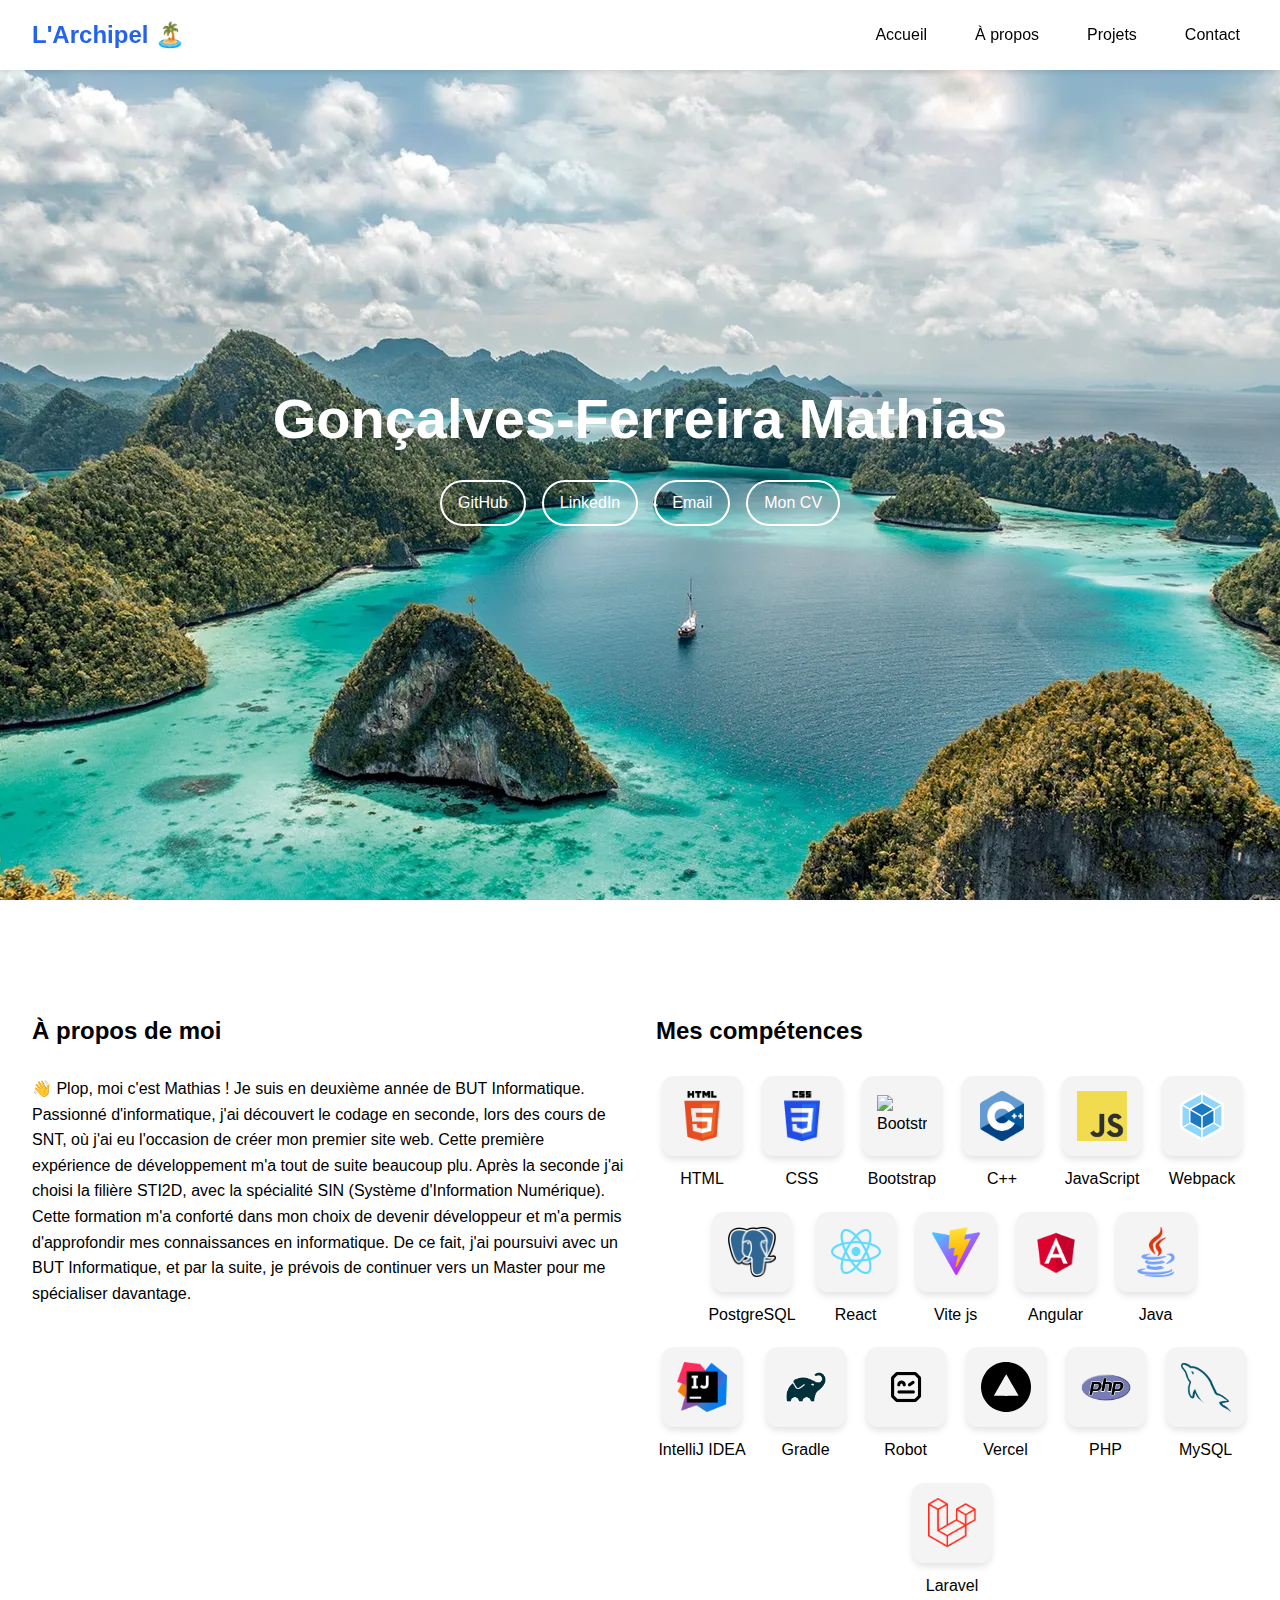
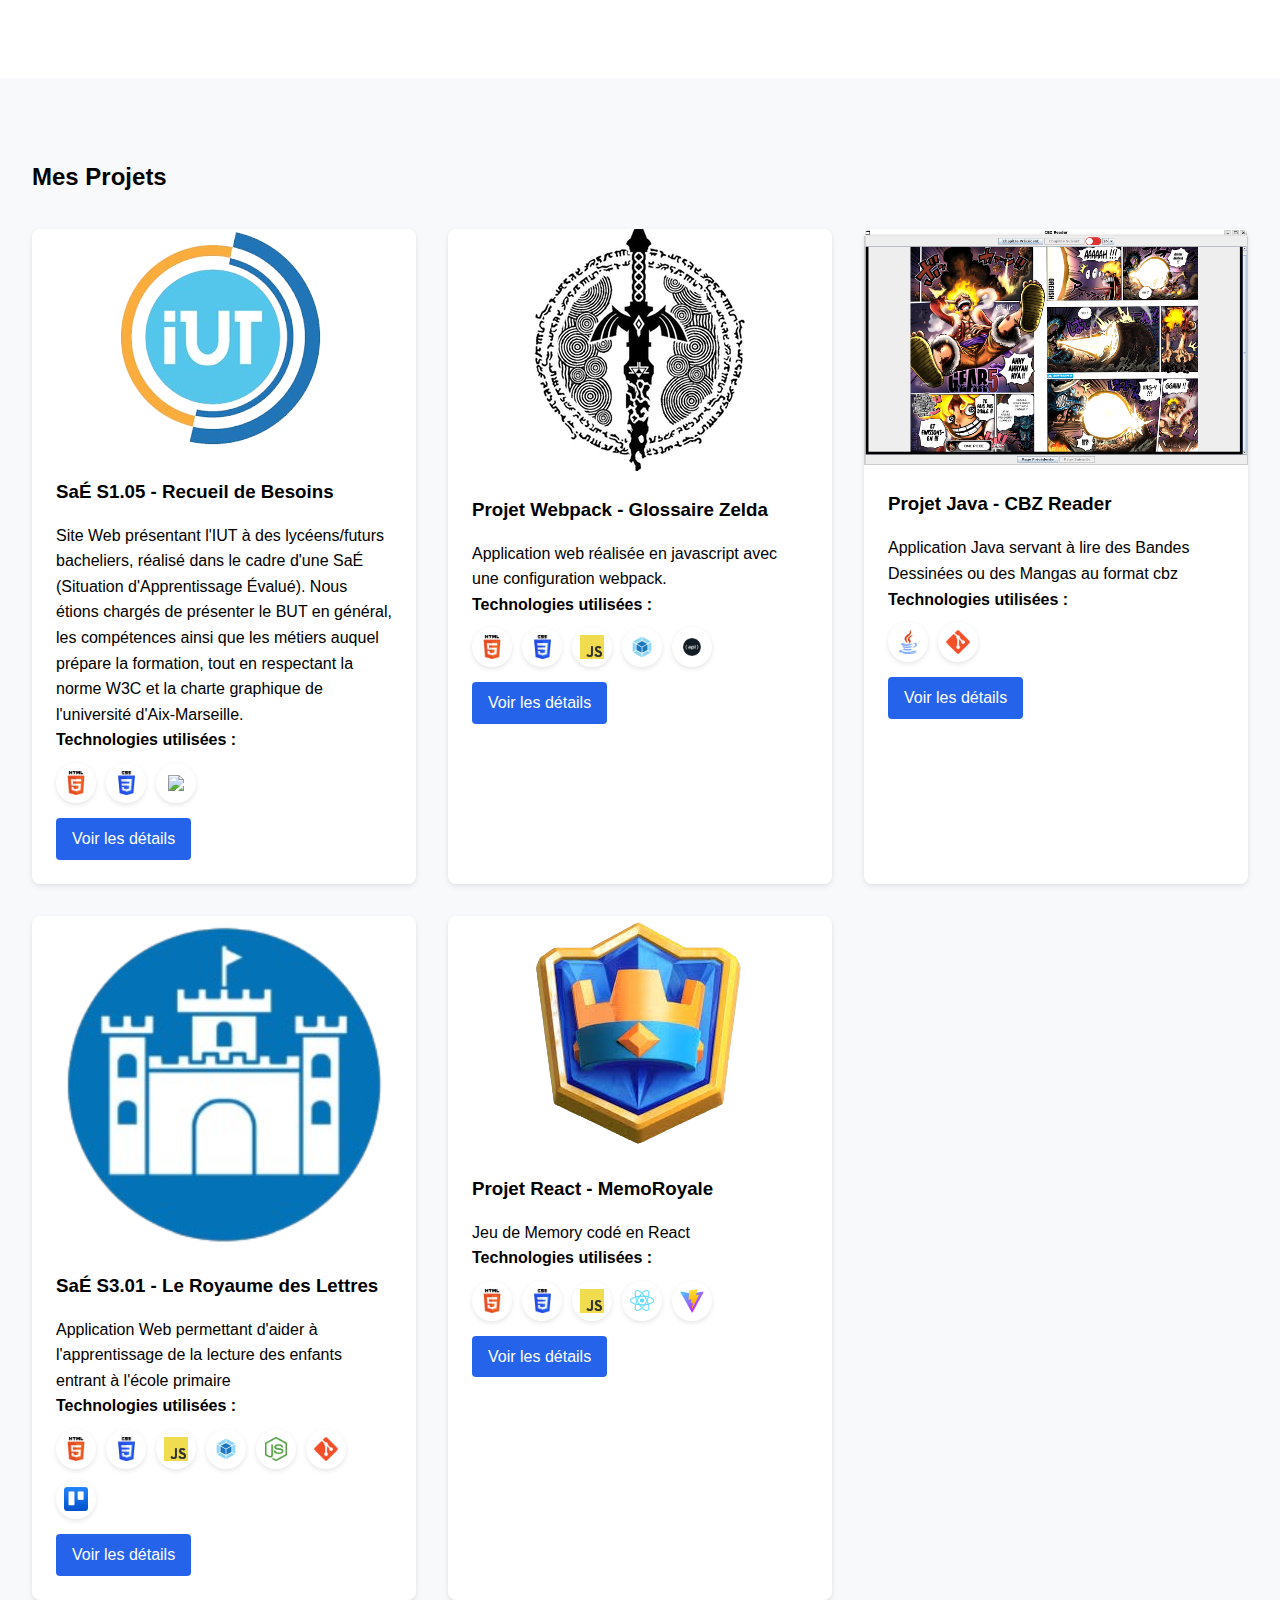
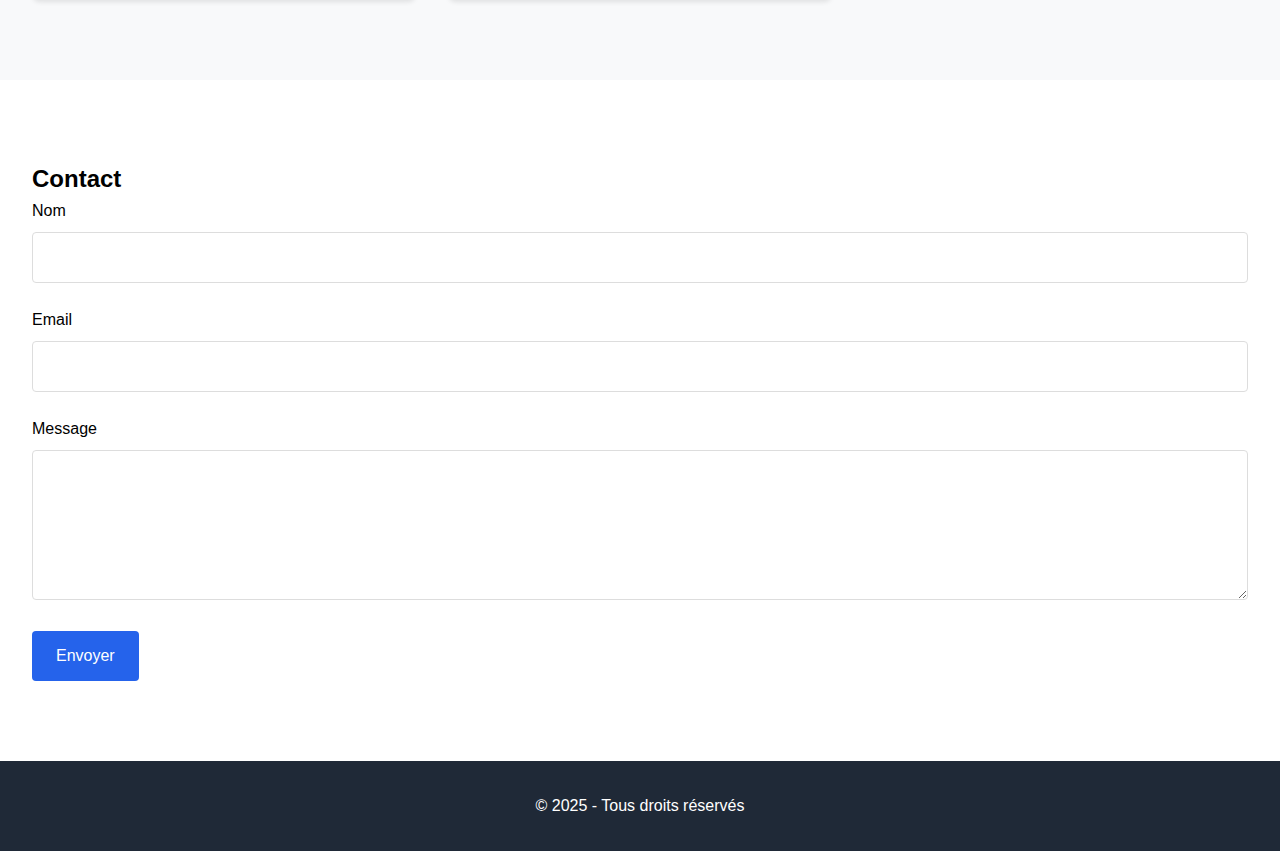
==== commit 591e7f9a: "modification du CV + ajout de logos de compétences" ====
--- a/index.html
+++ b/index.html
@@ -77,18 +77,22 @@
             <ul class="skills-list">
               <li data-skill="html">HTML</li>
               <li data-skill="css">CSS</li>
+              <li data-skill="bootstrap">Bootstrap</li>
               <li data-skill="c++">C++</li>
-              <li data-skill="vscode">Visual Studio Code</li>
               <li data-skill="javascript">JavaScript</li>
               <li data-skill="webpack">Webpack</li>
               <li data-skill="postgresql">PostgreSQL</li>
               <li data-skill="react">React</li>
               <li data-skill="vite">Vite js</li>
               <li data-skill="angular">Angular</li>
+              <li data-skill="java">Java</li>
               <li data-skill="IntelliJ_IDEA">IntelliJ IDEA</li>
-              <li data-skill="java">Java</li>
               <li data-skill="gradle">Gradle</li>
               <li data-skill="robot">Robot</li>
+              <li data-skill="vercel">Vercel</li>
+              <li data-skill="php">PHP</li>
+              <li data-skill="mysql">MySQL</li>
+              <li data-skill="laravel">Laravel</li>
             </ul>
           </div>
         </div>
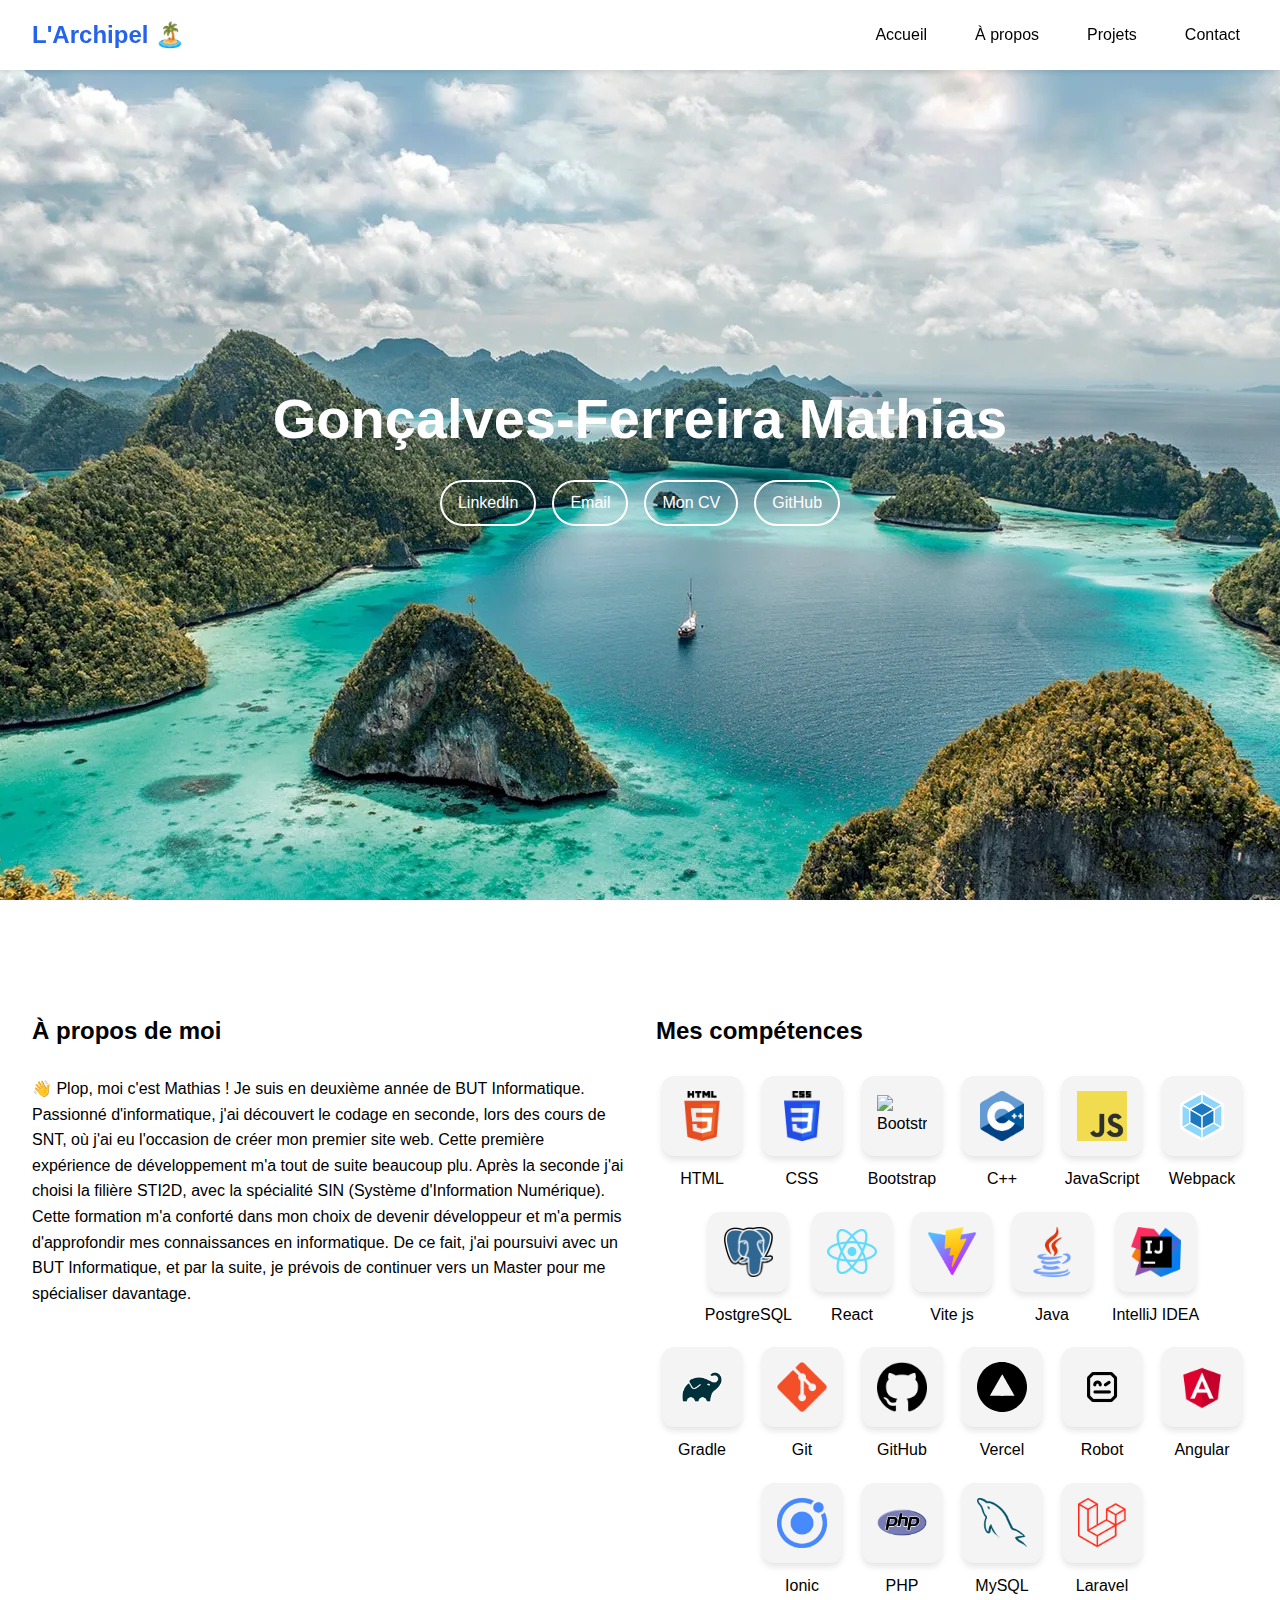
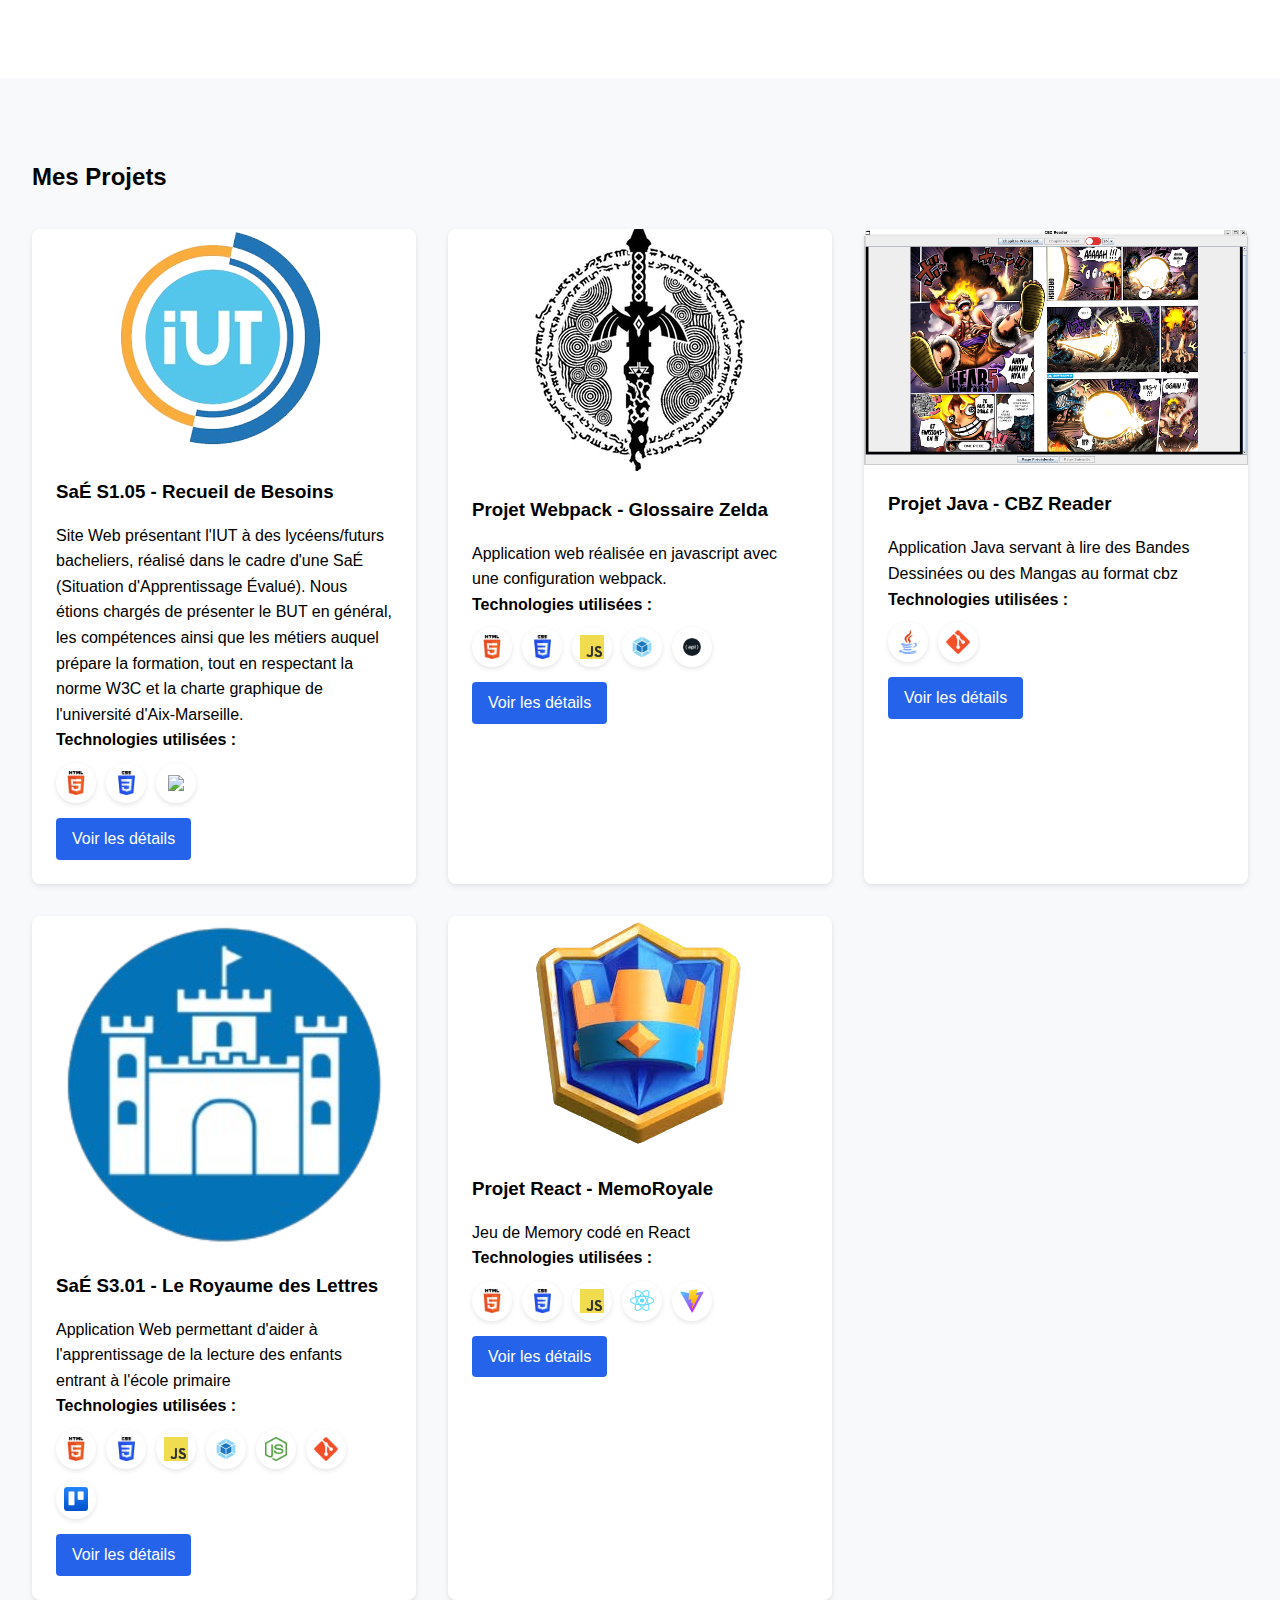
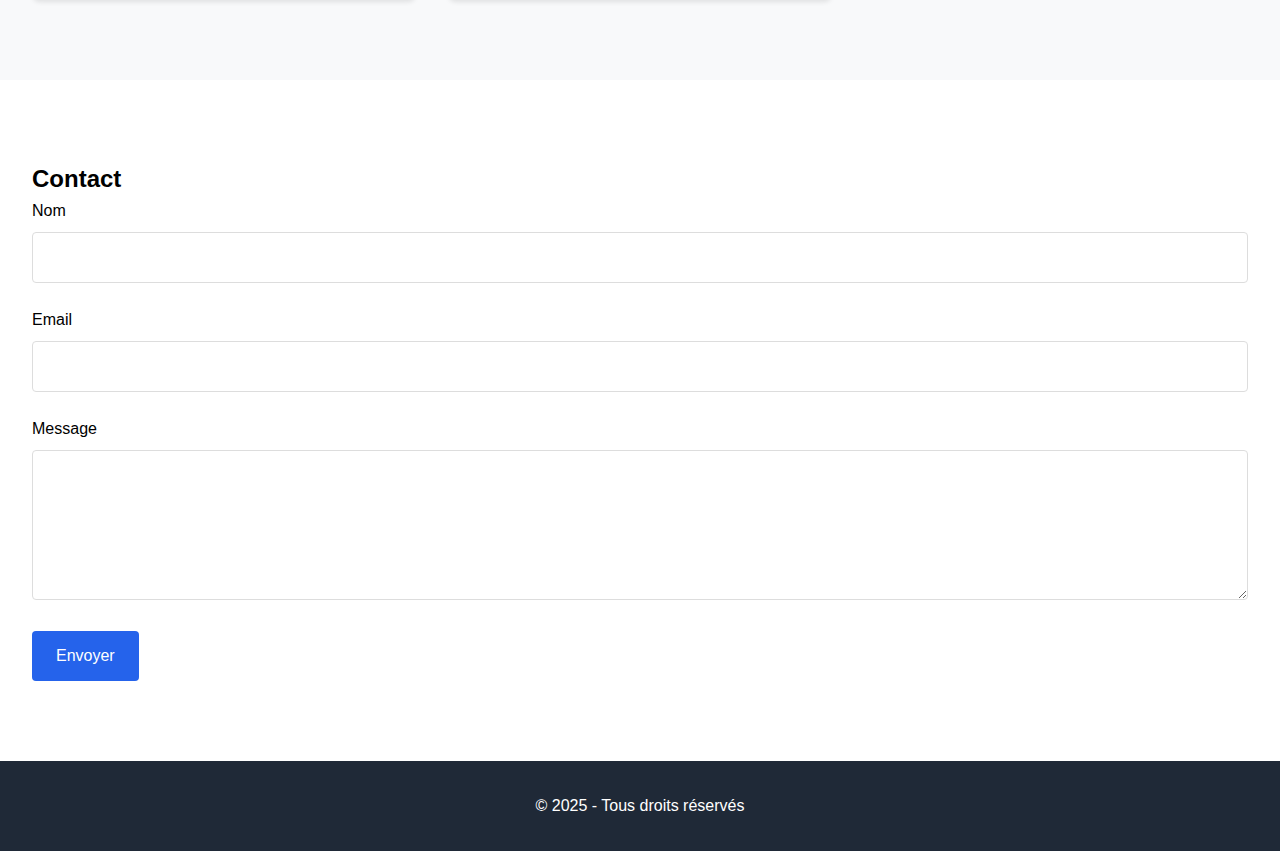
==== commit 95ee8bbc: "ajout de compétences, modification du CV" ====
--- a/index.html
+++ b/index.html
@@ -35,12 +35,6 @@
           <h1>Gonçalves-Ferreira Mathias</h1>
           <div class="social-links">
             <a
-              href="https://github.com/mathias-gf"
-              target="_blank"
-              class="social-link"
-              >GitHub</a
-            >
-            <a
               href="https://www.linkedin.com/in/mathias-gon%C3%A7alves-ferreira/"
               target="_blank"
               class="social-link"
@@ -48,7 +42,19 @@
             >
             <a href="#" class="social-link" id="copy-email">Email</a>
             <a class="social-link" href="CV.pdf" download="CV.pdf">Mon CV</a>
-          </div>
+            <a
+              href="https://github.com/mathias-gf"
+              target="_blank"
+              class="social-link"
+              >GitHub</a
+            >
+            <!-- gitlab -->
+            <!--a
+              href="https://etulab.univ-amu.fr/g23001243"
+              target="_blank"
+              class="social-link"
+              >GitLab</a
+          --></div>
         </div>
       </section>
 
@@ -84,12 +90,15 @@
               <li data-skill="postgresql">PostgreSQL</li>
               <li data-skill="react">React</li>
               <li data-skill="vite">Vite js</li>
-              <li data-skill="angular">Angular</li>
               <li data-skill="java">Java</li>
               <li data-skill="IntelliJ_IDEA">IntelliJ IDEA</li>
               <li data-skill="gradle">Gradle</li>
+              <li data-skill="git">Git</li>
+              <li data-skill="github">GitHub</li>
+              <li data-skill="vercel">Vercel</li>
               <li data-skill="robot">Robot</li>
-              <li data-skill="vercel">Vercel</li>
+              <li data-skill="angular">Angular</li>
+              <li data-skill="ionic">Ionic</li>
               <li data-skill="php">PHP</li>
               <li data-skill="mysql">MySQL</li>
               <li data-skill="laravel">Laravel</li>
